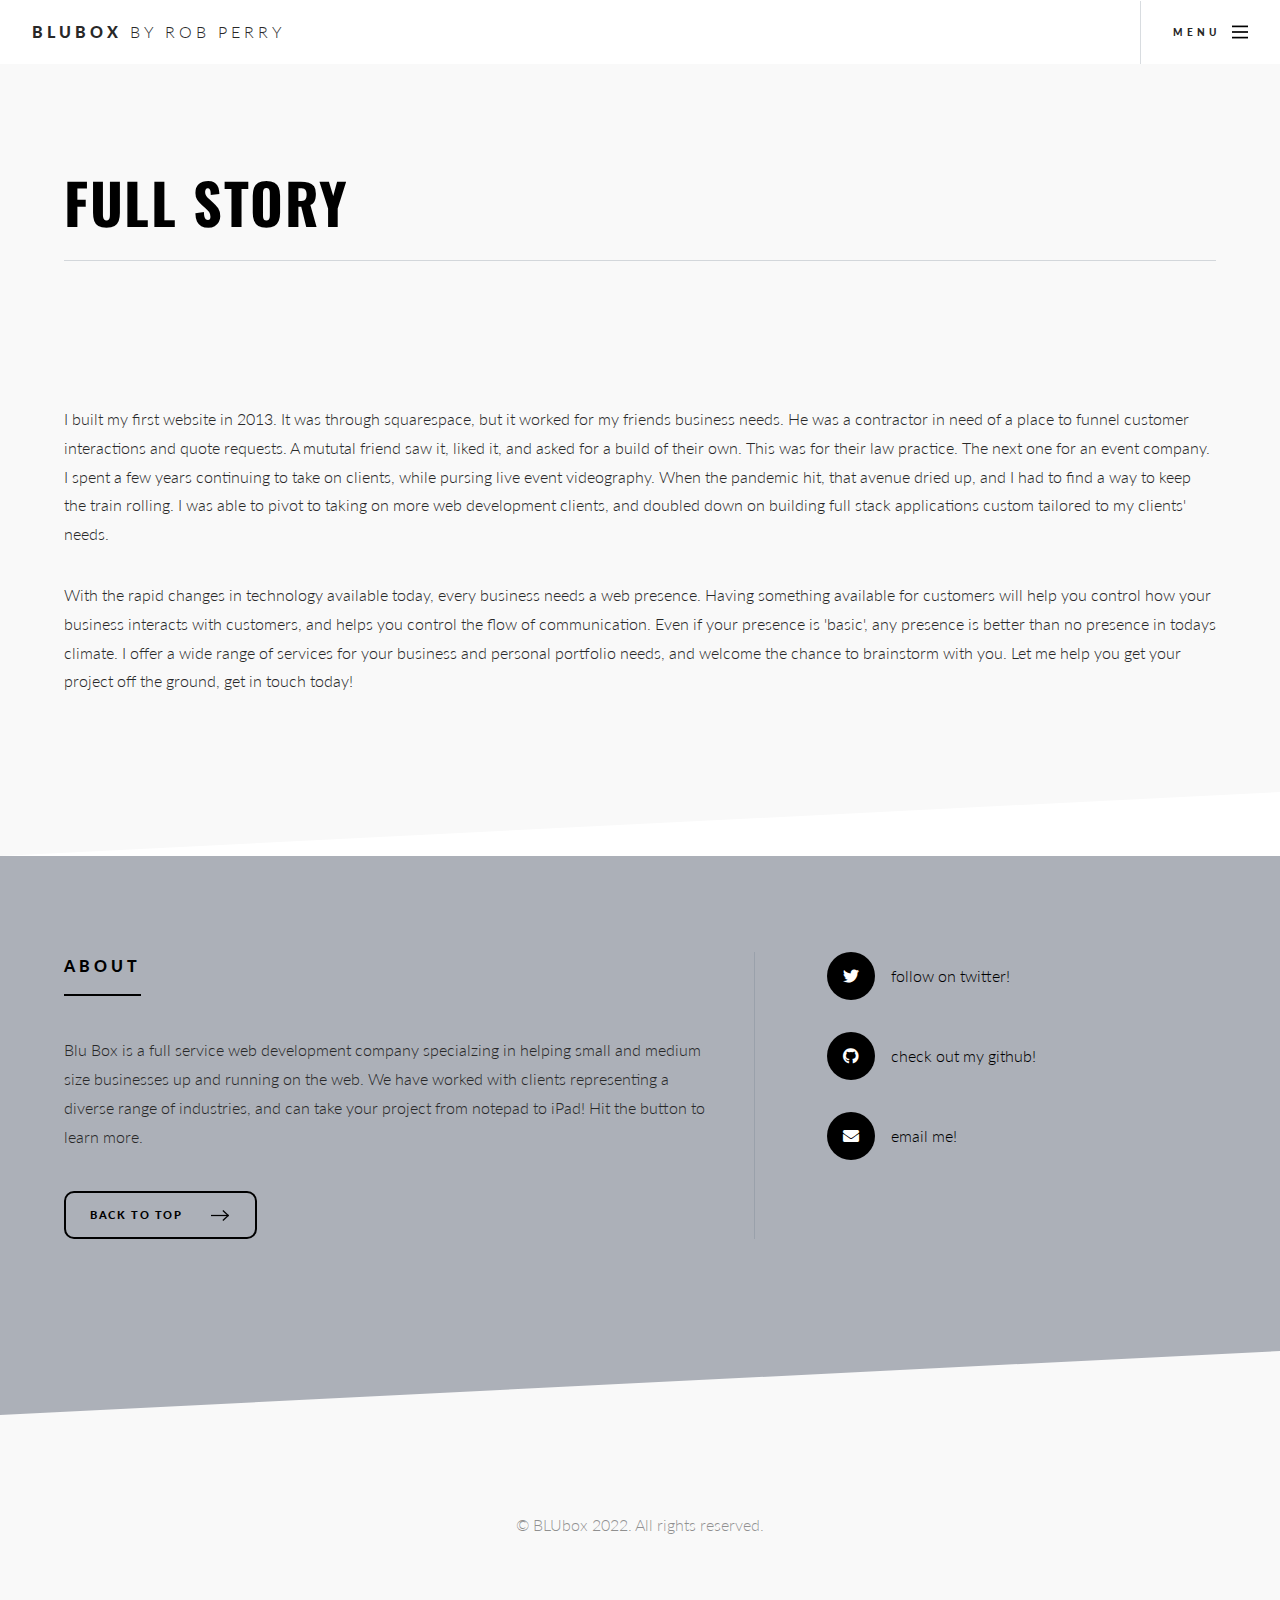
==== fullstory.html @ e4cfbf41 "multiple changes: added slide images at banner, updated about, updated social links, updated portfol" ====
<!DOCTYPE HTML>
<!--
	Standout by Pixelarity
	pixelarity.com | hello@pixelarity.com
	License: pixelarity.com/license
-->
<html>
	<head>
		<title>BLUBox by Rob Perry</title>
		<meta charset="utf-8" />
		<meta name="viewport" content="width=device-width, initial-scale=1, user-scalable=no" />
		<link rel="stylesheet" href="assets/css/main.css" />
	</head>
	<body class="is-preload">

		<!-- Page wrapper -->
			<div id="page-wrapper">

				<!-- Header -->
					<header id="header">
						<span class="logo"><a href="index.html">BLUbox <span>by Rob Perry</span></a></span>
						<a href="#menu"><span>Menu</span></a>
					</header>

				<!-- Nav -->
					<nav id="menu">
						<div class="inner">
							<h2>Menu</h2>
							<ul class="links">
								<li><a href="index.html">Home</a></li>
								<li><a href="portfolio.html">Portfolio</a></li>
								<li><a href="fullstory.html">fullstory</a></li>
								<li><a href="elements.html">Elements</a></li>
							</ul>
							<a class="close"><span>Close</span></a>
						</div>
					</nav>

				<!-- Main -->
					<section id="main" class="wrapper style2">
						<div class="inner">
							<header class="major special">
								<h1>Full Story</h1>
								<p></p>
							</header>
							<a href="#" class="image main"><img src="images/slides/slide01.jpg" alt="" /></a>
							<p> I built my first website in 2013. It was through squarespace, but it worked for my friends business needs. He was a contractor in
								need of a place to funnel customer interactions and quote requests. A mututal friend saw it, liked it, and asked for a build
								of their own. This was for their law practice. The next one for an event company. I spent a few years continuing
								to take on clients, while pursing live event videography. When the pandemic hit, that avenue dried up, and I had to find a 
								way to keep the train rolling. I was able to pivot to taking on more web development clients, and doubled down on building 
								full stack applications custom tailored to my clients' needs.  
							</p>													
							<p> With the rapid changes in technology available today, every business needs a web presence. Having something available for customers 
								will help you control how your business interacts with customers, and helps you control the flow of communication. Even if your presence 
								is 'basic', any presence is better than no presence in todays climate. I offer a wide range of services for your business and personal 
								portfolio needs, and welcome the chance to brainstorm with you. Let me help you get your project off the ground, get in touch today!
								
								
					 
							</p>

						</div>
					</section>

				<!-- Footer -->
					<section id="footer" class="wrapper">
						<div class="inner">
							<div class="split">
								<div class="content">
									<header>
										<h2>About</h2>
									</header>
									<p>Blu Box is a full service web development company specialzing in helping small and medium size businesses up and running on the web. 
										We have worked with clients representing a diverse range of industries, and can take your project from notepad to iPad!
										Hit the button to learn more.
									</p>
									<ul class="actions">
										<li><a href="#" class="button next">back to top</a></li>
									</ul>
								</div>
								<ul class="contact-icons">
									<li><a href="https://twitter.com/rob_c_perry" class="icon brands alt fa-twitter"><span class="label">follow on twitter!</span></a></li>
									<li><a href="https://github.com/robcperry" class="icon brands alt fa-github"><span class="label">check out my github!</span></a></li>
									<li><a href="mailto:rcperry37@gmail.com" class="icon solid alt fa-envelope"><span class="label">email me!</span></a></li>
								</ul>
							</div>
						</div>
					</section>

				<!-- Copyright -->
					<section class="wrapper style2 copyright">
						<div class="inner">
							&copy; BLUbox 2022. All rights reserved.
						</div>
					</section>

			</div>

		<!-- Scripts -->
			<script src="assets/js/jquery.min.js"></script>
			<script src="assets/js/jquery.scrollex.min.js"></script>
			<script src="assets/js/jquery.scrolly.min.js"></script>
			<script src="assets/js/browser.min.js"></script>
			<script src="assets/js/breakpoints.min.js"></script>
			<script src="assets/js/util.js"></script>
			<script src="assets/js/main.js"></script>

	</body>
</html>
---- assets/css/main.css ----
@import url(fontawesome-all.min.css);
@import url("https://fonts.googleapis.com/css?family=Lato:300,400,700,900|Oswald:600");

/*
	Standout by Pixelarity
	pixelarity.com | hello@pixelarity.com
	License: pixelarity.com/license
*/

html, body, div, span, applet, object,
iframe, h1, h2, h3, h4, h5, h6, p, blockquote,
pre, a, abbr, acronym, address, big, cite,
code, del, dfn, em, img, ins, kbd, q, s, samp,
small, strike, strong, sub, sup, tt, var, b,
u, i, center, dl, dt, dd, ol, ul, li, fieldset,
form, label, legend, table, caption, tbody,
tfoot, thead, tr, th, td, article, aside,
canvas, details, embed, figure, figcaption,
footer, header, hgroup, menu, nav, output, ruby,
section, summary, time, mark, audio, video {
	margin: 0;
	padding: 0;
	border: 0;
	font-size: 100%;
	font: inherit;
	vertical-align: baseline;}

article, aside, details, figcaption, figure,
footer, header, hgroup, menu, nav, section {
	display: block;}

body {
	line-height: 1;
}

ol, ul {
	list-style: none;
}

blockquote, q {
	quotes: none;
}

	blockquote:before, blockquote:after, q:before, q:after {
		content: '';
		content: none;
	}

table {
	border-collapse: collapse;
	border-spacing: 0;
}

body {
	-webkit-text-size-adjust: none;
}

mark {
	background-color: transparent;
	color: inherit;
}

input::-moz-focus-inner {
	border: 0;
	padding: 0;
}

input, select, textarea {
	-moz-appearance: none;
	-webkit-appearance: none;
	-ms-appearance: none;
	appearance: none;
}

/* Basic */

	@-ms-viewport {
		width: device-width;
	}

	body {
		-ms-overflow-style: scrollbar;
	}

	@media screen and (max-width: 480px) {

		html, body {
			min-width: 320px;
		}

	}

	html {
		box-sizing: border-box;
	}

	*, *:before, *:after {
		box-sizing: inherit;
	}

	body {
		background: #ffffff;
	}

		body.is-preload *, body.is-preload *:before, body.is-preload *:after {
			-moz-animation: none !important;
			-webkit-animation: none !important;
			-ms-animation: none !important;
			animation: none !important;
			-moz-transition: none !important;
			-webkit-transition: none !important;
			-ms-transition: none !important;
			transition: none !important;
		}

/* Typography */

	html {
		font-size: 15pt;
	}

		@media screen and (max-width: 1680px) {

			html {
				font-size: 13pt;
			}

		}

		@media screen and (max-width: 1280px) {

			html {
				font-size: 12pt;
			}

		}

		@media screen and (max-width: 980px) {

			html {
				font-size: 12pt;
			}

		}

		@media screen and (max-width: 480px) {

			html {
				font-size: 12pt;
			}

		}

		@media screen and (max-width: 360px) {

			html {
				font-size: 11pt;
			}

		}

	body {
		background-color: #acb0b8;
		color: #282828;
	}

	body, input, select, textarea {
		font-family: "Lato", Helvetica, sans-serif;
		font-weight: 300;
		font-size: 1rem;
		line-height: 1.8;
	}

	a {
		-moz-transition: color 0.2s ease-in-out;
		-webkit-transition: color 0.2s ease-in-out;
		-ms-transition: color 0.2s ease-in-out;
		transition: color 0.2s ease-in-out;
		text-decoration: underline;
	}

		a:hover {
			text-decoration: none;
		}

	strong, b {
		font-weight: 900;
	}

	em, i {
		font-style: italic;
	}

	p {
		margin: 0 0 2rem 0;
	}

	h1, h2, h3, h4, h5, h6 {
		font-weight: 900;
		letter-spacing: 0.25rem;
		line-height: 1.5;
		margin: 0 0 1.5rem 0;
		text-transform: uppercase;
	}

		h1 a, h2 a, h3 a, h4 a, h5 a, h6 a {
			color: inherit;
			text-decoration: none;
		}

	h1 {
		font-family: "Oswald", Helvetica, sans-serif;
		font-size: 4rem;
		letter-spacing: 0.1rem;
	}

	h2 {
		font-size: 1.75rem;
	}

	h3 {
		font-size: 1.5rem;
	}

	h4 {
		font-size: 1.25rem;
	}

	h5 {
		font-size: 1rem;
	}

	h6 {
		font-size: 0.75rem;
	}

	@media screen and (max-width: 1280px) {

		h1 {
			font-size: 3.5rem;
		}

	}

	@media screen and (max-width: 980px) {

		h1 {
			font-size: 3rem;
		}

		h2 {
			font-size: 1.5rem;
		}

		h3 {
			font-size: 1.25rem;
		}

	}

	@media screen and (max-width: 736px) {

		h1 {
			font-size: 1.75rem;
		}

		h2 {
			font-size: 1.5rem;
		}

		h3 {
			font-size: 1.25rem;
		}

	}

	sub {
		font-size: 0.8rem;
		position: relative;
		top: 0.5rem;
	}

	sup {
		font-size: 0.8rem;
		position: relative;
		top: -0.5rem;
	}

	blockquote {
		border-left: solid 0.5rem;
		font-style: italic;
		margin: 0 0 2rem 0;
		padding: 1rem 0 1rem 2rem;
	}

	code {
		border-radius: 10px;
		border: solid 1px;
		font-family: "Courier New", monospace;
		font-size: 0.9rem;
		margin: 0 0.25rem;
		padding: 0.25rem 0.65rem;
	}

	pre {
		-webkit-overflow-scrolling: touch;
		font-family: "Courier New", monospace;
		font-size: 0.9rem;
		margin: 0 0 2rem 0;
	}

		pre code {
			display: block;
			line-height: 1.75;
			padding: 1rem 1.5rem;
			overflow-x: auto;
		}

	hr {
		border: 0;
		border-bottom: solid 1px;
		margin: 2rem 0;
	}

		hr.major {
			margin: 4rem 0;
		}

		@media screen and (max-width: 736px) {

			hr.major {
				margin: 3rem 0;
			}

		}

	input, select, textarea {
		color: #000000;
	}

	a {
		color: #000000;
	}

	strong, b {
		color: #000000;
	}

	h1, h2, h3, h4, h5, h6 {
		color: #000000;
	}

	blockquote {
		border-left-color: rgba(99, 116, 133, 0.25);
	}

	code {
		background: rgba(99, 116, 133, 0.075);
		border-color: rgba(99, 116, 133, 0.25);
	}

	hr {
		border-bottom-color: rgba(99, 116, 133, 0.25);
	}

/* Row */

	.row {
		display: flex;
		flex-wrap: wrap;
		box-sizing: border-box;
		align-items: stretch;
	}

		.row > * {
			box-sizing: border-box;
		}

		.row.gtr-uniform > * > :last-child {
			margin-bottom: 0;
		}

		.row.aln-left {
			justify-content: flex-start;
		}

		.row.aln-center {
			justify-content: center;
		}

		.row.aln-right {
			justify-content: flex-end;
		}

		.row.aln-top {
			align-items: flex-start;
		}

		.row.aln-middle {
			align-items: center;
		}

		.row.aln-bottom {
			align-items: flex-end;
		}

		.row > .imp {
			order: -1;
		}

		.row > .col-1 {
			width: 8.33333%;
		}

		.row > .off-1 {
			margin-left: 8.33333%;
		}

		.row > .col-2 {
			width: 16.66667%;
		}

		.row > .off-2 {
			margin-left: 16.66667%;
		}

		.row > .col-3 {
			width: 25%;
		}

		.row > .off-3 {
			margin-left: 25%;
		}

		.row > .col-4 {
			width: 33.33333%;
		}

		.row > .off-4 {
			margin-left: 33.33333%;
		}

		.row > .col-5 {
			width: 41.66667%;
		}

		.row > .off-5 {
			margin-left: 41.66667%;
		}

		.row > .col-6 {
			width: 50%;
		}

		.row > .off-6 {
			margin-left: 50%;
		}

		.row > .col-7 {
			width: 58.33333%;
		}

		.row > .off-7 {
			margin-left: 58.33333%;
		}

		.row > .col-8 {
			width: 66.66667%;
		}

		.row > .off-8 {
			margin-left: 66.66667%;
		}

		.row > .col-9 {
			width: 75%;
		}

		.row > .off-9 {
			margin-left: 75%;
		}

		.row > .col-10 {
			width: 83.33333%;
		}

		.row > .off-10 {
			margin-left: 83.33333%;
		}

		.row > .col-11 {
			width: 91.66667%;
		}

		.row > .off-11 {
			margin-left: 91.66667%;
		}

		.row > .col-12 {
			width: 100%;
		}

		.row > .off-12 {
			margin-left: 100%;
		}

		.row.gtr-0 {
			margin-top: 0;
			margin-left: 0rem;
		}

			.row.gtr-0 > * {
				padding: 0 0 0 0rem;
			}

			.row.gtr-0.gtr-uniform {
				margin-top: 0rem;
			}

				.row.gtr-0.gtr-uniform > * {
					padding-top: 0rem;
				}

		.row.gtr-25 {
			margin-top: 0;
			margin-left: -0.5rem;
		}

			.row.gtr-25 > * {
				padding: 0 0 0 0.5rem;
			}

			.row.gtr-25.gtr-uniform {
				margin-top: -0.5rem;
			}

				.row.gtr-25.gtr-uniform > * {
					padding-top: 0.5rem;
				}

		.row.gtr-50 {
			margin-top: 0;
			margin-left: -1rem;
		}

			.row.gtr-50 > * {
				padding: 0 0 0 1rem;
			}

			.row.gtr-50.gtr-uniform {
				margin-top: -1rem;
			}

				.row.gtr-50.gtr-uniform > * {
					padding-top: 1rem;
				}

		.row {
			margin-top: 0;
			margin-left: -2rem;
		}

			.row > * {
				padding: 0 0 0 2rem;
			}

			.row.gtr-uniform {
				margin-top: -2rem;
			}

				.row.gtr-uniform > * {
					padding-top: 2rem;
				}

		.row.gtr-150 {
			margin-top: 0;
			margin-left: -3rem;
		}

			.row.gtr-150 > * {
				padding: 0 0 0 3rem;
			}

			.row.gtr-150.gtr-uniform {
				margin-top: -3rem;
			}

				.row.gtr-150.gtr-uniform > * {
					padding-top: 3rem;
				}

		.row.gtr-200 {
			margin-top: 0;
			margin-left: -4rem;
		}

			.row.gtr-200 > * {
				padding: 0 0 0 4rem;
			}

			.row.gtr-200.gtr-uniform {
				margin-top: -4rem;
			}

				.row.gtr-200.gtr-uniform > * {
					padding-top: 4rem;
				}

		@media screen and (max-width: 1680px) {

			.row {
				display: flex;
				flex-wrap: wrap;
				box-sizing: border-box;
				align-items: stretch;
			}

				.row > * {
					box-sizing: border-box;
				}

				.row.gtr-uniform > * > :last-child {
					margin-bottom: 0;
				}

				.row.aln-left {
					justify-content: flex-start;
				}

				.row.aln-center {
					justify-content: center;
				}

				.row.aln-right {
					justify-content: flex-end;
				}

				.row.aln-top {
					align-items: flex-start;
				}

				.row.aln-middle {
					align-items: center;
				}

				.row.aln-bottom {
					align-items: flex-end;
				}

				.row > .imp-xlarge {
					order: -1;
				}

				.row > .col-1-xlarge {
					width: 8.33333%;
				}

				.row > .off-1-xlarge {
					margin-left: 8.33333%;
				}

				.row > .col-2-xlarge {
					width: 16.66667%;
				}

				.row > .off-2-xlarge {
					margin-left: 16.66667%;
				}

				.row > .col-3-xlarge {
					width: 25%;
				}

				.row > .off-3-xlarge {
					margin-left: 25%;
				}

				.row > .col-4-xlarge {
					width: 33.33333%;
				}

				.row > .off-4-xlarge {
					margin-left: 33.33333%;
				}

				.row > .col-5-xlarge {
					width: 41.66667%;
				}

				.row > .off-5-xlarge {
					margin-left: 41.66667%;
				}

				.row > .col-6-xlarge {
					width: 50%;
				}

				.row > .off-6-xlarge {
					margin-left: 50%;
				}

				.row > .col-7-xlarge {
					width: 58.33333%;
				}

				.row > .off-7-xlarge {
					margin-left: 58.33333%;
				}

				.row > .col-8-xlarge {
					width: 66.66667%;
				}

				.row > .off-8-xlarge {
					margin-left: 66.66667%;
				}

				.row > .col-9-xlarge {
					width: 75%;
				}

				.row > .off-9-xlarge {
					margin-left: 75%;
				}

				.row > .col-10-xlarge {
					width: 83.33333%;
				}

				.row > .off-10-xlarge {
					margin-left: 83.33333%;
				}

				.row > .col-11-xlarge {
					width: 91.66667%;
				}

				.row > .off-11-xlarge {
					margin-left: 91.66667%;
				}

				.row > .col-12-xlarge {
					width: 100%;
				}

				.row > .off-12-xlarge {
					margin-left: 100%;
				}

				.row.gtr-0 {
					margin-top: 0;
					margin-left: 0rem;
				}

					.row.gtr-0 > * {
						padding: 0 0 0 0rem;
					}

					.row.gtr-0.gtr-uniform {
						margin-top: 0rem;
					}

						.row.gtr-0.gtr-uniform > * {
							padding-top: 0rem;
						}

				.row.gtr-25 {
					margin-top: 0;
					margin-left: -0.5rem;
				}

					.row.gtr-25 > * {
						padding: 0 0 0 0.5rem;
					}

					.row.gtr-25.gtr-uniform {
						margin-top: -0.5rem;
					}

						.row.gtr-25.gtr-uniform > * {
							padding-top: 0.5rem;
						}

				.row.gtr-50 {
					margin-top: 0;
					margin-left: -1rem;
				}

					.row.gtr-50 > * {
						padding: 0 0 0 1rem;
					}

					.row.gtr-50.gtr-uniform {
						margin-top: -1rem;
					}

						.row.gtr-50.gtr-uniform > * {
							padding-top: 1rem;
						}

				.row {
					margin-top: 0;
					margin-left: -2rem;
				}

					.row > * {
						padding: 0 0 0 2rem;
					}

					.row.gtr-uniform {
						margin-top: -2rem;
					}

						.row.gtr-uniform > * {
							padding-top: 2rem;
						}

				.row.gtr-150 {
					margin-top: 0;
					margin-left: -3rem;
				}

					.row.gtr-150 > * {
						padding: 0 0 0 3rem;
					}

					.row.gtr-150.gtr-uniform {
						margin-top: -3rem;
					}

						.row.gtr-150.gtr-uniform > * {
							padding-top: 3rem;
						}

				.row.gtr-200 {
					margin-top: 0;
					margin-left: -4rem;
				}

					.row.gtr-200 > * {
						padding: 0 0 0 4rem;
					}

					.row.gtr-200.gtr-uniform {
						margin-top: -4rem;
					}

						.row.gtr-200.gtr-uniform > * {
							padding-top: 4rem;
						}

		}

		@media screen and (max-width: 1280px) {

			.row {
				display: flex;
				flex-wrap: wrap;
				box-sizing: border-box;
				align-items: stretch;
			}

				.row > * {
					box-sizing: border-box;
				}

				.row.gtr-uniform > * > :last-child {
					margin-bottom: 0;
				}

				.row.aln-left {
					justify-content: flex-start;
				}

				.row.aln-center {
					justify-content: center;
				}

				.row.aln-right {
					justify-content: flex-end;
				}

				.row.aln-top {
					align-items: flex-start;
				}

				.row.aln-middle {
					align-items: center;
				}

				.row.aln-bottom {
					align-items: flex-end;
				}

				.row > .imp-large {
					order: -1;
				}

				.row > .col-1-large {
					width: 8.33333%;
				}

				.row > .off-1-large {
					margin-left: 8.33333%;
				}

				.row > .col-2-large {
					width: 16.66667%;
				}

				.row > .off-2-large {
					margin-left: 16.66667%;
				}

				.row > .col-3-large {
					width: 25%;
				}

				.row > .off-3-large {
					margin-left: 25%;
				}

				.row > .col-4-large {
					width: 33.33333%;
				}

				.row > .off-4-large {
					margin-left: 33.33333%;
				}

				.row > .col-5-large {
					width: 41.66667%;
				}

				.row > .off-5-large {
					margin-left: 41.66667%;
				}

				.row > .col-6-large {
					width: 50%;
				}

				.row > .off-6-large {
					margin-left: 50%;
				}

				.row > .col-7-large {
					width: 58.33333%;
				}

				.row > .off-7-large {
					margin-left: 58.33333%;
				}

				.row > .col-8-large {
					width: 66.66667%;
				}

				.row > .off-8-large {
					margin-left: 66.66667%;
				}

				.row > .col-9-large {
					width: 75%;
				}

				.row > .off-9-large {
					margin-left: 75%;
				}

				.row > .col-10-large {
					width: 83.33333%;
				}

				.row > .off-10-large {
					margin-left: 83.33333%;
				}

				.row > .col-11-large {
					width: 91.66667%;
				}

				.row > .off-11-large {
					margin-left: 91.66667%;
				}

				.row > .col-12-large {
					width: 100%;
				}

				.row > .off-12-large {
					margin-left: 100%;
				}

				.row.gtr-0 {
					margin-top: 0;
					margin-left: 0rem;
				}

					.row.gtr-0 > * {
						padding: 0 0 0 0rem;
					}

					.row.gtr-0.gtr-uniform {
						margin-top: 0rem;
					}

						.row.gtr-0.gtr-uniform > * {
							padding-top: 0rem;
						}

				.row.gtr-25 {
					margin-top: 0;
					margin-left: -0.375rem;
				}

					.row.gtr-25 > * {
						padding: 0 0 0 0.375rem;
					}

					.row.gtr-25.gtr-uniform {
						margin-top: -0.375rem;
					}

						.row.gtr-25.gtr-uniform > * {
							padding-top: 0.375rem;
						}

				.row.gtr-50 {
					margin-top: 0;
					margin-left: -0.75rem;
				}

					.row.gtr-50 > * {
						padding: 0 0 0 0.75rem;
					}

					.row.gtr-50.gtr-uniform {
						margin-top: -0.75rem;
					}

						.row.gtr-50.gtr-uniform > * {
							padding-top: 0.75rem;
						}

				.row {
					margin-top: 0;
					margin-left: -1.5rem;
				}

					.row > * {
						padding: 0 0 0 1.5rem;
					}

					.row.gtr-uniform {
						margin-top: -1.5rem;
					}

						.row.gtr-uniform > * {
							padding-top: 1.5rem;
						}

				.row.gtr-150 {
					margin-top: 0;
					margin-left: -2.25rem;
				}

					.row.gtr-150 > * {
						padding: 0 0 0 2.25rem;
					}

					.row.gtr-150.gtr-uniform {
						margin-top: -2.25rem;
					}

						.row.gtr-150.gtr-uniform > * {
							padding-top: 2.25rem;
						}

				.row.gtr-200 {
					margin-top: 0;
					margin-left: -3rem;
				}

					.row.gtr-200 > * {
						padding: 0 0 0 3rem;
					}

					.row.gtr-200.gtr-uniform {
						margin-top: -3rem;
					}

						.row.gtr-200.gtr-uniform > * {
							padding-top: 3rem;
						}

		}

		@media screen and (max-width: 980px) {

			.row {
				display: flex;
				flex-wrap: wrap;
				box-sizing: border-box;
				align-items: stretch;
			}

				.row > * {
					box-sizing: border-box;
				}

				.row.gtr-uniform > * > :last-child {
					margin-bottom: 0;
				}

				.row.aln-left {
					justify-content: flex-start;
				}

				.row.aln-center {
					justify-content: center;
				}

				.row.aln-right {
					justify-content: flex-end;
				}

				.row.aln-top {
					align-items: flex-start;
				}

				.row.aln-middle {
					align-items: center;
				}

				.row.aln-bottom {
					align-items: flex-end;
				}

				.row > .imp-medium {
					order: -1;
				}

				.row > .col-1-medium {
					width: 8.33333%;
				}

				.row > .off-1-medium {
					margin-left: 8.33333%;
				}

				.row > .col-2-medium {
					width: 16.66667%;
				}

				.row > .off-2-medium {
					margin-left: 16.66667%;
				}

				.row > .col-3-medium {
					width: 25%;
				}

				.row > .off-3-medium {
					margin-left: 25%;
				}

				.row > .col-4-medium {
					width: 33.33333%;
				}

				.row > .off-4-medium {
					margin-left: 33.33333%;
				}

				.row > .col-5-medium {
					width: 41.66667%;
				}

				.row > .off-5-medium {
					margin-left: 41.66667%;
				}

				.row > .col-6-medium {
					width: 50%;
				}

				.row > .off-6-medium {
					margin-left: 50%;
				}

				.row > .col-7-medium {
					width: 58.33333%;
				}

				.row > .off-7-medium {
					margin-left: 58.33333%;
				}

				.row > .col-8-medium {
					width: 66.66667%;
				}

				.row > .off-8-medium {
					margin-left: 66.66667%;
				}

				.row > .col-9-medium {
					width: 75%;
				}

				.row > .off-9-medium {
					margin-left: 75%;
				}

				.row > .col-10-medium {
					width: 83.33333%;
				}

				.row > .off-10-medium {
					margin-left: 83.33333%;
				}

				.row > .col-11-medium {
					width: 91.66667%;
				}

				.row > .off-11-medium {
					margin-left: 91.66667%;
				}

				.row > .col-12-medium {
					width: 100%;
				}

				.row > .off-12-medium {
					margin-left: 100%;
				}

				.row.gtr-0 {
					margin-top: 0;
					margin-left: 0rem;
				}

					.row.gtr-0 > * {
						padding: 0 0 0 0rem;
					}

					.row.gtr-0.gtr-uniform {
						margin-top: 0rem;
					}

						.row.gtr-0.gtr-uniform > * {
							padding-top: 0rem;
						}

				.row.gtr-25 {
					margin-top: 0;
					margin-left: -0.375rem;
				}

					.row.gtr-25 > * {
						padding: 0 0 0 0.375rem;
					}

					.row.gtr-25.gtr-uniform {
						margin-top: -0.375rem;
					}

						.row.gtr-25.gtr-uniform > * {
							padding-top: 0.375rem;
						}

				.row.gtr-50 {
					margin-top: 0;
					margin-left: -0.75rem;
				}

					.row.gtr-50 > * {
						padding: 0 0 0 0.75rem;
					}

					.row.gtr-50.gtr-uniform {
						margin-top: -0.75rem;
					}

						.row.gtr-50.gtr-uniform > * {
							padding-top: 0.75rem;
						}

				.row {
					margin-top: 0;
					margin-left: -1.5rem;
				}

					.row > * {
						padding: 0 0 0 1.5rem;
					}

					.row.gtr-uniform {
						margin-top: -1.5rem;
					}

						.row.gtr-uniform > * {
							padding-top: 1.5rem;
						}

				.row.gtr-150 {
					margin-top: 0;
					margin-left: -2.25rem;
				}

					.row.gtr-150 > * {
						padding: 0 0 0 2.25rem;
					}

					.row.gtr-150.gtr-uniform {
						margin-top: -2.25rem;
					}

						.row.gtr-150.gtr-uniform > * {
							padding-top: 2.25rem;
						}

				.row.gtr-200 {
					margin-top: 0;
					margin-left: -3rem;
				}

					.row.gtr-200 > * {
						padding: 0 0 0 3rem;
					}

					.row.gtr-200.gtr-uniform {
						margin-top: -3rem;
					}

						.row.gtr-200.gtr-uniform > * {
							padding-top: 3rem;
						}

		}

		@media screen and (max-width: 736px) {

			.row {
				display: flex;
				flex-wrap: wrap;
				box-sizing: border-box;
				align-items: stretch;
			}

				.row > * {
					box-sizing: border-box;
				}

				.row.gtr-uniform > * > :last-child {
					margin-bottom: 0;
				}

				.row.aln-left {
					justify-content: flex-start;
				}

				.row.aln-center {
					justify-content: center;
				}

				.row.aln-right {
					justify-content: flex-end;
				}

				.row.aln-top {
					align-items: flex-start;
				}

				.row.aln-middle {
					align-items: center;
				}

				.row.aln-bottom {
					align-items: flex-end;
				}

				.row > .imp-small {
					order: -1;
				}

				.row > .col-1-small {
					width: 8.33333%;
				}

				.row > .off-1-small {
					margin-left: 8.33333%;
				}

				.row > .col-2-small {
					width: 16.66667%;
				}

				.row > .off-2-small {
					margin-left: 16.66667%;
				}

				.row > .col-3-small {
					width: 25%;
				}

				.row > .off-3-small {
					margin-left: 25%;
				}

				.row > .col-4-small {
					width: 33.33333%;
				}

				.row > .off-4-small {
					margin-left: 33.33333%;
				}

				.row > .col-5-small {
					width: 41.66667%;
				}

				.row > .off-5-small {
					margin-left: 41.66667%;
				}

				.row > .col-6-small {
					width: 50%;
				}

				.row > .off-6-small {
					margin-left: 50%;
				}

				.row > .col-7-small {
					width: 58.33333%;
				}

				.row > .off-7-small {
					margin-left: 58.33333%;
				}

				.row > .col-8-small {
					width: 66.66667%;
				}

				.row > .off-8-small {
					margin-left: 66.66667%;
				}

				.row > .col-9-small {
					width: 75%;
				}

				.row > .off-9-small {
					margin-left: 75%;
				}

				.row > .col-10-small {
					width: 83.33333%;
				}

				.row > .off-10-small {
					margin-left: 83.33333%;
				}

				.row > .col-11-small {
					width: 91.66667%;
				}

				.row > .off-11-small {
					margin-left: 91.66667%;
				}

				.row > .col-12-small {
					width: 100%;
				}

				.row > .off-12-small {
					margin-left: 100%;
				}

				.row.gtr-0 {
					margin-top: 0;
					margin-left: 0rem;
				}

					.row.gtr-0 > * {
						padding: 0 0 0 0rem;
					}

					.row.gtr-0.gtr-uniform {
						margin-top: 0rem;
					}

						.row.gtr-0.gtr-uniform > * {
							padding-top: 0rem;
						}

				.row.gtr-25 {
					margin-top: 0;
					margin-left: -0.3125rem;
				}

					.row.gtr-25 > * {
						padding: 0 0 0 0.3125rem;
					}

					.row.gtr-25.gtr-uniform {
						margin-top: -0.3125rem;
					}

						.row.gtr-25.gtr-uniform > * {
							padding-top: 0.3125rem;
						}

				.row.gtr-50 {
					margin-top: 0;
					margin-left: -0.625rem;
				}

					.row.gtr-50 > * {
						padding: 0 0 0 0.625rem;
					}

					.row.gtr-50.gtr-uniform {
						margin-top: -0.625rem;
					}

						.row.gtr-50.gtr-uniform > * {
							padding-top: 0.625rem;
						}

				.row {
					margin-top: 0;
					margin-left: -1.25rem;
				}

					.row > * {
						padding: 0 0 0 1.25rem;
					}

					.row.gtr-uniform {
						margin-top: -1.25rem;
					}

						.row.gtr-uniform > * {
							padding-top: 1.25rem;
						}

				.row.gtr-150 {
					margin-top: 0;
					margin-left: -1.875rem;
				}

					.row.gtr-150 > * {
						padding: 0 0 0 1.875rem;
					}

					.row.gtr-150.gtr-uniform {
						margin-top: -1.875rem;
					}

						.row.gtr-150.gtr-uniform > * {
							padding-top: 1.875rem;
						}

				.row.gtr-200 {
					margin-top: 0;
					margin-left: -2.5rem;
				}

					.row.gtr-200 > * {
						padding: 0 0 0 2.5rem;
					}

					.row.gtr-200.gtr-uniform {
						margin-top: -2.5rem;
					}

						.row.gtr-200.gtr-uniform > * {
							padding-top: 2.5rem;
						}

		}

		@media screen and (max-width: 480px) {

			.row {
				display: flex;
				flex-wrap: wrap;
				box-sizing: border-box;
				align-items: stretch;
			}

				.row > * {
					box-sizing: border-box;
				}

				.row.gtr-uniform > * > :last-child {
					margin-bottom: 0;
				}

				.row.aln-left {
					justify-content: flex-start;
				}

				.row.aln-center {
					justify-content: center;
				}

				.row.aln-right {
					justify-content: flex-end;
				}

				.row.aln-top {
					align-items: flex-start;
				}

				.row.aln-middle {
					align-items: center;
				}

				.row.aln-bottom {
					align-items: flex-end;
				}

				.row > .imp-xsmall {
					order: -1;
				}

				.row > .col-1-xsmall {
					width: 8.33333%;
				}

				.row > .off-1-xsmall {
					margin-left: 8.33333%;
				}

				.row > .col-2-xsmall {
					width: 16.66667%;
				}

				.row > .off-2-xsmall {
					margin-left: 16.66667%;
				}

				.row > .col-3-xsmall {
					width: 25%;
				}

				.row > .off-3-xsmall {
					margin-left: 25%;
				}

				.row > .col-4-xsmall {
					width: 33.33333%;
				}

				.row > .off-4-xsmall {
					margin-left: 33.33333%;
				}

				.row > .col-5-xsmall {
					width: 41.66667%;
				}

				.row > .off-5-xsmall {
					margin-left: 41.66667%;
				}

				.row > .col-6-xsmall {
					width: 50%;
				}

				.row > .off-6-xsmall {
					margin-left: 50%;
				}

				.row > .col-7-xsmall {
					width: 58.33333%;
				}

				.row > .off-7-xsmall {
					margin-left: 58.33333%;
				}

				.row > .col-8-xsmall {
					width: 66.66667%;
				}

				.row > .off-8-xsmall {
					margin-left: 66.66667%;
				}

				.row > .col-9-xsmall {
					width: 75%;
				}

				.row > .off-9-xsmall {
					margin-left: 75%;
				}

				.row > .col-10-xsmall {
					width: 83.33333%;
				}

				.row > .off-10-xsmall {
					margin-left: 83.33333%;
				}

				.row > .col-11-xsmall {
					width: 91.66667%;
				}

				.row > .off-11-xsmall {
					margin-left: 91.66667%;
				}

				.row > .col-12-xsmall {
					width: 100%;
				}

				.row > .off-12-xsmall {
					margin-left: 100%;
				}

				.row.gtr-0 {
					margin-top: 0;
					margin-left: 0rem;
				}

					.row.gtr-0 > * {
						padding: 0 0 0 0rem;
					}

					.row.gtr-0.gtr-uniform {
						margin-top: 0rem;
					}

						.row.gtr-0.gtr-uniform > * {
							padding-top: 0rem;
						}

				.row.gtr-25 {
					margin-top: 0;
					margin-left: -0.3125rem;
				}

					.row.gtr-25 > * {
						padding: 0 0 0 0.3125rem;
					}

					.row.gtr-25.gtr-uniform {
						margin-top: -0.3125rem;
					}

						.row.gtr-25.gtr-uniform > * {
							padding-top: 0.3125rem;
						}

				.row.gtr-50 {
					margin-top: 0;
					margin-left: -0.625rem;
				}

					.row.gtr-50 > * {
						padding: 0 0 0 0.625rem;
					}

					.row.gtr-50.gtr-uniform {
						margin-top: -0.625rem;
					}

						.row.gtr-50.gtr-uniform > * {
							padding-top: 0.625rem;
						}

				.row {
					margin-top: 0;
					margin-left: -1.25rem;
				}

					.row > * {
						padding: 0 0 0 1.25rem;
					}

					.row.gtr-uniform {
						margin-top: -1.25rem;
					}

						.row.gtr-uniform > * {
							padding-top: 1.25rem;
						}

				.row.gtr-150 {
					margin-top: 0;
					margin-left: -1.875rem;
				}

					.row.gtr-150 > * {
						padding: 0 0 0 1.875rem;
					}

					.row.gtr-150.gtr-uniform {
						margin-top: -1.875rem;
					}

						.row.gtr-150.gtr-uniform > * {
							padding-top: 1.875rem;
						}

				.row.gtr-200 {
					margin-top: 0;
					margin-left: -2.5rem;
				}

					.row.gtr-200 > * {
						padding: 0 0 0 2.5rem;
					}

					.row.gtr-200.gtr-uniform {
						margin-top: -2.5rem;
					}

						.row.gtr-200.gtr-uniform > * {
							padding-top: 2.5rem;
						}

		}

/* Box */

	.box {
		border: solid 1px;
		border-radius: 10px;
		margin-bottom: 2rem;
		padding: 1.5rem;
	}

		.box > :last-child {
			margin-bottom: 0;
		}

		.box.alt {
			border: 0;
			border-radius: 0;
			padding: 0;
		}

	.box {
		border-color: rgba(99, 116, 133, 0.25);
	}

/* Button */

	input[type="submit"],
	input[type="reset"],
	input[type="button"],
	button,
	.button {
		-moz-appearance: none;
		-webkit-appearance: none;
		-ms-appearance: none;
		appearance: none;
		-moz-transition: background-color 0.2s ease-in-out, color 0.2s ease-in-out;
		-webkit-transition: background-color 0.2s ease-in-out, color 0.2s ease-in-out;
		-ms-transition: background-color 0.2s ease-in-out, color 0.2s ease-in-out;
		transition: background-color 0.2s ease-in-out, color 0.2s ease-in-out;
		border-radius: 10px;
		border: 2px solid;
		cursor: pointer;
		display: inline-block;
		font-size: 0.7rem;
		font-weight: 900;
		height: 3rem;
		letter-spacing: 0.1rem;
		line-height: 2.75rem;
		padding: 0 1.5rem;
		position: relative;
		text-align: center;
		text-decoration: none;
		text-transform: uppercase;
		white-space: nowrap;
	}

		input[type="submit"].icon,
		input[type="reset"].icon,
		input[type="button"].icon,
		button.icon,
		.button.icon {
			border-bottom: 2px solid;
		}

			input[type="submit"].icon:before,
			input[type="reset"].icon:before,
			input[type="button"].icon:before,
			button.icon:before,
			.button.icon:before {
				margin-right: 0.5rem;
			}

		input[type="submit"].fit,
		input[type="reset"].fit,
		input[type="button"].fit,
		button.fit,
		.button.fit {
			width: 100%;
		}

		input[type="submit"].small,
		input[type="reset"].small,
		input[type="button"].small,
		button.small,
		.button.small {
			font-size: 0.65rem;
			height: 2.5rem;
			line-height: 2.25rem;
		}

		input[type="submit"].large,
		input[type="reset"].large,
		input[type="button"].large,
		button.large,
		.button.large {
			font-size: 1rem;
			height: 3.75rem;
			line-height: 3.5rem;
			padding: 0 2.25rem;
		}

		input[type="submit"].next,
		input[type="reset"].next,
		input[type="button"].next,
		button.next,
		.button.next {
			padding-right: 4.5rem;
		}

			input[type="submit"].next.fit,
			input[type="reset"].next.fit,
			input[type="button"].next.fit,
			button.next.fit,
			.button.next.fit {
				padding-left: 1.5rem !important;
				text-align: left;
			}

			input[type="submit"].next:after,
			input[type="reset"].next:after,
			input[type="button"].next:after,
			button.next:after,
			.button.next:after {
				background-position: center right;
				background-repeat: no-repeat;
				background-size: 25px 15px;
				content: '';
				display: block;
				height: 100%;
				position: absolute;
				right: 1.5rem;
				top: 0;
				vertical-align: middle;
				width: 1.25rem;
			}

		input[type="submit"].disabled, input[type="submit"]:disabled,
		input[type="reset"].disabled,
		input[type="reset"]:disabled,
		input[type="button"].disabled,
		input[type="button"]:disabled,
		button.disabled,
		button:disabled,
		.button.disabled,
		.button:disabled {
			pointer-events: none;
			opacity: 0.25;
		}

		@media screen and (max-width: 1280px) {

			input[type="submit"].large,
			input[type="reset"].large,
			input[type="button"].large,
			button.large,
			.button.large {
				font-size: 1rem;
				height: 4.25rem;
				line-height: 4rem;
			}

		}

		@media screen and (max-width: 736px) {

			input[type="submit"].alt,
			input[type="reset"].alt,
			input[type="button"].alt,
			button.alt,
			.button.alt {
				padding-left: 1.5rem !important;
				text-align: left;
			}

			input[type="submit"].large,
			input[type="reset"].large,
			input[type="button"].large,
			button.large,
			.button.large {
				font-size: 0.85rem;
				height: 3.75rem;
				line-height: 3.5rem;
				text-align: left;
			}

		}

		@media screen and (max-width: 480px) {

			input[type="submit"],
			input[type="reset"],
			input[type="button"],
			button,
			.button {
				padding: 0;
			}

		}

	input[type="submit"],
	input[type="reset"],
	input[type="button"],
	button,
	.button {
		background-color: transparent;
		border-color: #000000;
		color: #000000 !important;
	}

		input[type="submit"]:after,
		input[type="reset"]:after,
		input[type="button"]:after,
		button:after,
		.button:after {
			background-image: url("data:image/svg+xml;charset=utf8,%3Csvg xmlns='http://www.w3.org/2000/svg' xmlns:xlink='http://www.w3.org/1999/xlink' width='36px' height='24px' viewBox='0 0 36 24' zoomAndPan='disable'%3E%3Cstyle%3Eline %7B stroke: %23000000%3B stroke-width: 2px%3B %7D%3C/style%3E%3Cline x1='0' y1='12' x2='34' y2='12' /%3E%3Cline x1='25' y1='4' x2='34' y2='12.5' /%3E%3Cline x1='25' y1='20' x2='34' y2='11.5' /%3E%3C/svg%3E");
		}

		input[type="submit"]:hover, input[type="submit"]:focus,
		input[type="reset"]:hover,
		input[type="reset"]:focus,
		input[type="button"]:hover,
		input[type="button"]:focus,
		button:hover,
		button:focus,
		.button:hover,
		.button:focus {
			background-color: rgba(99, 116, 133, 0.075);
		}

		input[type="submit"]:active,
		input[type="reset"]:active,
		input[type="button"]:active,
		button:active,
		.button:active {
			background-color: rgba(99, 116, 133, 0.175);
		}

		input[type="submit"].icon:before,
		input[type="reset"].icon:before,
		input[type="button"].icon:before,
		button.icon:before,
		.button.icon:before {
			color: #000000;
		}

		input[type="submit"].primary,
		input[type="reset"].primary,
		input[type="button"].primary,
		button.primary,
		.button.primary {
			box-shadow: none;
			background-color: #000000;
			color: #ffffff !important;
		}

			input[type="submit"].primary:hover,
			input[type="reset"].primary:hover,
			input[type="button"].primary:hover,
			button.primary:hover,
			.button.primary:hover {
				background-color: rgba(0, 0, 0, 0.75);
			}

			input[type="submit"].primary.icon:before,
			input[type="reset"].primary.icon:before,
			input[type="button"].primary.icon:before,
			button.primary.icon:before,
			.button.primary.icon:before {
				color: #ffffff !important;
			}

/* Form */

	form {
		margin: 0 0 2rem 0;
	}

		form > :last-child {
			margin-bottom: 0;
		}

		form > .fields {
			display: -moz-flex;
			display: -webkit-flex;
			display: -ms-flex;
			display: flex;
			-moz-flex-wrap: wrap;
			-webkit-flex-wrap: wrap;
			-ms-flex-wrap: wrap;
			flex-wrap: wrap;
			width: calc(100% + 3rem);
			margin: -1.5rem 0 2rem -1.5rem;
		}

			form > .fields > .field {
				-moz-flex-grow: 0;
				-webkit-flex-grow: 0;
				-ms-flex-grow: 0;
				flex-grow: 0;
				-moz-flex-shrink: 0;
				-webkit-flex-shrink: 0;
				-ms-flex-shrink: 0;
				flex-shrink: 0;
				padding: 1.5rem 0 0 1.5rem;
				width: calc(100% - 1.5rem);
			}

				form > .fields > .field.half {
					width: calc(50% - 0.75rem);
				}

				form > .fields > .field.third {
					width: calc(100%/3 - 0.5rem);
				}

				form > .fields > .field.quarter {
					width: calc(25% - 0.375rem);
				}

		@media screen and (max-width: 480px) {

			form > .fields {
				width: calc(100% + 3rem);
				margin: -1.5rem 0 2rem -1.5rem;
			}

				form > .fields > .field {
					padding: 1.5rem 0 0 1.5rem;
					width: calc(100% - 1.5rem);
				}

					form > .fields > .field.half {
						width: calc(100% - 1.5rem);
					}

					form > .fields > .field.third {
						width: calc(100% - 1.5rem);
					}

					form > .fields > .field.quarter {
						width: calc(100% - 1.5rem);
					}

		}

	label {
		display: block;
		font-size: 0.9rem;
		font-weight: 900;
		margin: 0 0 1rem 0;
	}

	input[type="text"],
	input[type="password"],
	input[type="email"],
	select,
	textarea {
		-moz-appearance: none;
		-webkit-appearance: none;
		-ms-appearance: none;
		appearance: none;
		border-radius: 10px;
		border: solid 1px;
		color: inherit;
		display: block;
		outline: 0;
		padding: 0 1rem;
		text-decoration: none;
		width: 100%;
	}

		input[type="text"]:invalid,
		input[type="password"]:invalid,
		input[type="email"]:invalid,
		select:invalid,
		textarea:invalid {
			box-shadow: none;
		}

	select {
		background-position: calc(100% - 1rem) center;
		background-repeat: no-repeat;
		background-size: 1.25rem;
		height: 3rem;
		padding-right: 3rem;
		text-overflow: ellipsis;
	}

		select:focus::-ms-value {
			background-color: transparent;
		}

		select::-ms-expand {
			display: none;
		}

	input[type="text"],
	input[type="password"],
	input[type="email"],
	select {
		height: 3rem;
	}

	textarea {
		padding: 0.75rem 1rem;
	}

	input[type="checkbox"],
	input[type="radio"] {
		-moz-appearance: none;
		-webkit-appearance: none;
		-ms-appearance: none;
		appearance: none;
		display: block;
		float: left;
		margin-right: -2rem;
		opacity: 0;
		width: 1rem;
		z-index: -1;
	}

		input[type="checkbox"] + label,
		input[type="radio"] + label {
			text-decoration: none;
			cursor: pointer;
			display: inline-block;
			font-size: 1rem;
			font-weight: 300;
			padding-left: 2.55rem;
			padding-right: 0.75rem;
			position: relative;
		}

			input[type="checkbox"] + label:before,
			input[type="radio"] + label:before {
				-moz-osx-font-smoothing: grayscale;
				-webkit-font-smoothing: antialiased;
				display: inline-block;
				font-style: normal;
				font-variant: normal;
				text-rendering: auto;
				line-height: 1;
				text-transform: none !important;
				font-family: 'Font Awesome 5 Free';
				font-weight: 900;
			}

			input[type="checkbox"] + label:before,
			input[type="radio"] + label:before {
				border-radius: 10px;
				border: solid 1px;
				content: '';
				display: inline-block;
				font-size: 0.8rem;
				height: 1.8rem;
				left: 0;
				line-height: 1.8rem;
				position: absolute;
				text-align: center;
				top: 0;
				width: 1.8rem;
			}

		input[type="checkbox"]:checked + label:before,
		input[type="radio"]:checked + label:before {
			content: '\f00c';
		}

	input[type="checkbox"] + label:before {
		border-radius: 10px;
	}

	input[type="radio"] + label:before {
		border-radius: 100%;
	}

	::-webkit-input-placeholder {
		opacity: 1.0;
	}

	:-moz-placeholder {
		opacity: 1.0;
	}

	::-moz-placeholder {
		opacity: 1.0;
	}

	:-ms-input-placeholder {
		opacity: 1.0;
	}

	label {
		color: #000000;
	}

	input[type="text"],
	input[type="password"],
	input[type="email"],
	select,
	textarea {
		background-color: #ffffff;
		border-color: rgba(99, 116, 133, 0.25);
	}

		input[type="text"]:focus,
		input[type="password"]:focus,
		input[type="email"]:focus,
		select:focus,
		textarea:focus {
			border-color: #000000;
			box-shadow: 0 0 0 1px #000000;
		}

	select {
		background-image: url("data:image/svg+xml;charset=utf8,%3Csvg xmlns='http://www.w3.org/2000/svg' width='40' height='40' preserveAspectRatio='none' viewBox='0 0 40 40'%3E%3Cpath d='M9.4,12.3l10.4,10.4l10.4-10.4c0.2-0.2,0.5-0.4,0.9-0.4c0.3,0,0.6,0.1,0.9,0.4l3.3,3.3c0.2,0.2,0.4,0.5,0.4,0.9 c0,0.4-0.1,0.6-0.4,0.9L20.7,31.9c-0.2,0.2-0.5,0.4-0.9,0.4c-0.3,0-0.6-0.1-0.9-0.4L4.3,17.3c-0.2-0.2-0.4-0.5-0.4-0.9 c0-0.4,0.1-0.6,0.4-0.9l3.3-3.3c0.2-0.2,0.5-0.4,0.9-0.4S9.1,12.1,9.4,12.3z' fill='rgba(99, 116, 133, 0.25)' /%3E%3C/svg%3E");
	}

		select option {
			color: #000000;
			background: #ffffff;
		}

	input[type="checkbox"] + label,
	input[type="radio"] + label {
		color: #282828;
	}

		input[type="checkbox"] + label:before,
		input[type="radio"] + label:before {
			background: #ffffff;
			border-color: rgba(99, 116, 133, 0.25);
		}

	input[type="checkbox"]:checked + label:before,
	input[type="radio"]:checked + label:before {
		background-color: #000000;
		border-color: #000000;
		color: #ffffff;
	}

	input[type="checkbox"]:focus + label:before,
	input[type="radio"]:focus + label:before {
		border-color: #000000;
		box-shadow: 0 0 0 1px #000000;
	}

	::-webkit-input-placeholder {
		color: rgba(40, 40, 40, 0.5) !important;
	}

	:-moz-placeholder {
		color: rgba(40, 40, 40, 0.5) !important;
	}

	::-moz-placeholder {
		color: rgba(40, 40, 40, 0.5) !important;
	}

	:-ms-input-placeholder {
		color: rgba(40, 40, 40, 0.5) !important;
	}

	.formerize-placeholder {
		color: rgba(40, 40, 40, 0.5) !important;
	}

/* Icon */

	.icon {
		text-decoration: none;
		border-bottom: none;
		position: relative;
	}

		.icon:before {
			-moz-osx-font-smoothing: grayscale;
			-webkit-font-smoothing: antialiased;
			display: inline-block;
			font-style: normal;
			font-variant: normal;
			text-rendering: auto;
			line-height: 1;
			text-transform: none !important;
			font-family: 'Font Awesome 5 Free';
			font-weight: 400;
		}

		.icon > .label {
			display: none;
		}

		.icon.solid:before {
			font-weight: 900;
		}

		.icon.brands:before {
			font-family: 'Font Awesome 5 Brands';
		}

		.icon.alt:before {
			background: #000000;
			border-radius: 50%;
			color: #ffffff;
			display: inline-block;
			height: 3rem;
			line-height: 3rem;
			margin-right: 1rem;
			text-align: center;
			width: 3rem;
		}

		.icon.alt > .label {
			display: inline-block;
		}

/* Image */

	.image {
		border: 0;
		display: inline-block;
		position: relative;
	}

		.image img {
			display: block;
		}

		.image.left, .image.right {
			max-width: 40%;
		}

			.image.left img, .image.right img {
				width: 100%;
			}

		.image.left {
			float: left;
			margin: 0 1.5rem 1rem 0;
			top: 0.25rem;
		}

		.image.right {
			float: right;
			margin: 0 0 1rem 1.5rem;
			top: 0.25rem;
		}

		.image.fit {
			display: block;
			margin: 0 0 2rem 0;
			width: 100%;
		}

			.image.fit img {
				width: 100%;
			}

		.image.main {
			display: block;
			margin: 0 0 3rem 0;
			width: 100%;
		}

			.image.main img {
				width: 100%;
			}

		@media screen and (max-width: 736px) {

			.image.main {
				margin: 0 0 2rem 0;
			}

		}

/* List */

	ol {
		list-style: decimal;
		margin: 0 0 2rem 0;
		padding-left: 1.25rem;
	}

		ol li {
			padding-left: 0.25rem;
		}

	ul {
		list-style: disc;
		margin: 0 0 2rem 0;
		padding-left: 1rem;
	}

		ul li {
			padding-left: 0.5rem;
		}

		ul.alt {
			list-style: none;
			padding-left: 0;
		}

			ul.alt li {
				border-top: solid 1px;
				padding: 0.5rem 0;
			}

				ul.alt li:first-child {
					border-top: 0;
					padding-top: 0;
				}

	dl {
		margin: 0 0 2rem 0;
	}

		dl dt {
			display: block;
			font-weight: 900;
			margin: 0 0 1rem 0;
		}

		dl dd {
			margin-left: 2rem;
		}

	ul.alt li {
		border-top-color: rgba(99, 116, 133, 0.25);
	}

/* Actions */

	ul.actions {
		display: -moz-flex;
		display: -webkit-flex;
		display: -ms-flex;
		display: flex;
		cursor: default;
		list-style: none;
		margin-left: -1rem;
		padding-left: 0;
	}

		ul.actions li {
			padding: 0 0 0 1rem;
			vertical-align: middle;
		}

		ul.actions.special {
			-moz-justify-content: center;
			-webkit-justify-content: center;
			-ms-justify-content: center;
			justify-content: center;
			width: 100%;
			margin-left: 0;
		}

			ul.actions.special li:first-child {
				padding-left: 0;
			}

		ul.actions.stacked {
			-moz-flex-direction: column;
			-webkit-flex-direction: column;
			-ms-flex-direction: column;
			flex-direction: column;
			margin-left: 0;
		}

			ul.actions.stacked li {
				padding: 1.3rem 0 0 0;
			}

				ul.actions.stacked li:first-child {
					padding-top: 0;
				}

		ul.actions.fit {
			width: calc(100% + 1rem);
		}

			ul.actions.fit li {
				-moz-flex-grow: 1;
				-webkit-flex-grow: 1;
				-ms-flex-grow: 1;
				flex-grow: 1;
				-moz-flex-shrink: 1;
				-webkit-flex-shrink: 1;
				-ms-flex-shrink: 1;
				flex-shrink: 1;
				width: 100%;
			}

				ul.actions.fit li > * {
					width: 100%;
				}

			ul.actions.fit.stacked {
				width: 100%;
			}

		@media screen and (max-width: 480px) {

			ul.actions:not(.fixed) {
				-moz-flex-direction: column;
				-webkit-flex-direction: column;
				-ms-flex-direction: column;
				flex-direction: column;
				margin-left: 0;
				width: 100% !important;
			}

				ul.actions:not(.fixed) li {
					-moz-flex-grow: 1;
					-webkit-flex-grow: 1;
					-ms-flex-grow: 1;
					flex-grow: 1;
					-moz-flex-shrink: 1;
					-webkit-flex-shrink: 1;
					-ms-flex-shrink: 1;
					flex-shrink: 1;
					padding: 1rem 0 0 0;
					text-align: center;
					width: 100%;
				}

					ul.actions:not(.fixed) li > * {
						width: 100%;
					}

					ul.actions:not(.fixed) li:first-child {
						padding-top: 0;
					}

					ul.actions:not(.fixed) li input[type="submit"],
					ul.actions:not(.fixed) li input[type="reset"],
					ul.actions:not(.fixed) li input[type="button"],
					ul.actions:not(.fixed) li button,
					ul.actions:not(.fixed) li .button {
						width: 100%;
					}

						ul.actions:not(.fixed) li input[type="submit"].icon:before,
						ul.actions:not(.fixed) li input[type="reset"].icon:before,
						ul.actions:not(.fixed) li input[type="button"].icon:before,
						ul.actions:not(.fixed) li button.icon:before,
						ul.actions:not(.fixed) li .button.icon:before {
							margin-left: -0.5rem;
						}

		}

/* Tabs */

	.tabs {
		width: 100%;
	}

		.tabs > .titles {
			display: -moz-flex;
			display: -webkit-flex;
			display: -ms-flex;
			display: flex;
			-moz-flex-wrap: wrap;
			-webkit-flex-wrap: wrap;
			-ms-flex-wrap: wrap;
			flex-wrap: wrap;
			-moz-justify-content: -moz-flex-start;
			-webkit-justify-content: -webkit-flex-start;
			-ms-justify-content: -ms-flex-start;
			justify-content: flex-start;
			-moz-user-select: none;
			-webkit-user-select: none;
			-ms-user-select: none;
			user-select: none;
			list-style: none;
			margin: 0 0 2rem 0;
			padding: 0;
		}

			.tabs > .titles:before {
				content: '';
				display: block;
				height: 6rem;
				left: 0;
				position: absolute;
				width: 100%;
				z-index: 0;
			}

			.tabs > .titles > .title {
				-moz-transition-property: color, background-color, box-shadow;
				-webkit-transition-property: color, background-color, box-shadow;
				-ms-transition-property: color, background-color, box-shadow;
				transition-property: color, background-color, box-shadow;
				-moz-transition-duration: 0.2s;
				-webkit-transition-duration: 0.2s;
				-ms-transition-duration: 0.2s;
				transition-duration: 0.2s;
				font-size: 1rem;
				font-weight: 900;
				letter-spacing: 0.25rem;
				margin-right: 5rem;
				margin-bottom: 2rem;
				padding-bottom: 1rem;
				padding: 0;
				position: relative;
				text-align: center;
				text-transform: uppercase;
				z-index: 1;
			}

				.tabs > .titles > .title:last-child {
					margin-right: 0;
				}

				.tabs > .titles > .title:hover {
					-moz-animation: tab-title 0.5s ease forwards;
					-webkit-animation: tab-title 0.5s ease forwards;
					-ms-animation: tab-title 0.5s ease forwards;
					animation: tab-title 0.5s ease forwards;
				}

				.tabs > .titles > .title.active {
					-moz-animation: tab-title 0.5s ease forwards;
					-webkit-animation: tab-title 0.5s ease forwards;
					-ms-animation: tab-title 0.5s ease forwards;
					animation: tab-title 0.5s ease forwards;
				}

			@media screen and (max-width: 736px) {

				.tabs > .titles {
					margin: 0 0 1rem 0;
				}

					.tabs > .titles > .title {
						margin-bottom: 1.25rem;
						margin-right: 1.25rem;
					}

			}

			@media screen and (max-width: 480px) {

				.tabs > .titles {
					margin: 0 0 1rem 0;
				}

					.tabs > .titles > .title {
						font-size: 0.75rem;
						margin-bottom: 1rem;
						margin-right: 1rem;
					}

			}

		.tabs > .panels > .panel {
			-moz-transition: opacity 0.2s ease-in-out;
			-webkit-transition: opacity 0.2s ease-in-out;
			-ms-transition: opacity 0.2s ease-in-out;
			transition: opacity 0.2s ease-in-out;
			opacity: 0;
		}

			.tabs > .panels > .panel.active {
				opacity: 1;
			}

	.tabs > .titles > .title:hover {
		box-shadow: 0 2px 0 0 rgba(99, 116, 133, 0.25);
	}

	.tabs > .titles > .title.active {
		box-shadow: 0 2px 0 0 #000000;
	}

/* Icons */

	ul.icons {
		cursor: default;
		list-style: none;
		padding-left: 0;
	}

		ul.icons li {
			display: inline-block;
			padding: 0 1rem 0 0;
		}

			ul.icons li:last-child {
				padding-right: 0;
			}

			ul.icons li .icon:before {
				font-size: 1.5rem;
			}

/* Contact Icons */

	ul.contact-icons {
		cursor: default;
		list-style: none;
		padding-left: 0;
	}

		ul.contact-icons li {
			padding-top: 2rem;
		}

			ul.contact-icons li .icon:before {
				border-radius: 50%;
				display: inline-block;
				height: 3rem;
				line-height: 3rem;
				margin-right: 1rem;
				text-align: center;
				width: 3rem;
			}

			ul.contact-icons li .icon > .label {
				display: inline-block;
			}

			ul.contact-icons li:first-child {
				padding-top: 0;
			}

		@media screen and (max-width: 980px) {

			ul.contact-icons {
				-moz-align-items: center;
				-webkit-align-items: center;
				-ms-align-items: center;
				align-items: center;
				display: -moz-flex;
				display: -webkit-flex;
				display: -ms-flex;
				display: flex;
				-moz-flex-wrap: wrap;
				-webkit-flex-wrap: wrap;
				-ms-flex-wrap: wrap;
				flex-wrap: wrap;
			}

				ul.contact-icons li {
					width: 50%;
				}

					ul.contact-icons li:nth-child(2) {
						padding-top: 0;
					}

		}

		@media screen and (max-width: 736px) {

			ul.contact-icons {
				-moz-align-items: center;
				-webkit-align-items: center;
				-ms-align-items: center;
				align-items: center;
				display: -moz-flex;
				display: -webkit-flex;
				display: -ms-flex;
				display: flex;
				-moz-flex-wrap: wrap;
				-webkit-flex-wrap: wrap;
				-ms-flex-wrap: wrap;
				flex-wrap: wrap;
			}

				ul.contact-icons li {
					width: 100%;
				}

					ul.contact-icons li:nth-child(2) {
						padding-top: 2.5rem;
					}

		}

	ul.contact-icons li .icon:before {
		background: #000000;
		color: #ffffff;
	}

/* Section/Article */

	section.special, article.special {
		text-align: center;
	}

	header p {
		position: relative;
		margin: 0 0 1.5rem 0;
	}

	header h2 + p {
		font-size: 1.25rem;
		margin-top: -1rem;
	}

	header h3 + p {
		font-size: 1.1rem;
		margin-top: -0.8rem;
	}

	header h4 + p,
	header h5 + p,
	header h6 + p {
		font-size: 0.9rem;
		margin-top: -0.6rem;
	}

	header.major {
		margin-bottom: 2.7rem;
		padding-bottom: 2.7rem;
		position: relative;
	}

		header.major h1 {
			border-bottom: 1px solid;
			margin-bottom: 2rem;
			padding-bottom: 2rem;
		}

		header.major p {
			font-size: 1.5rem;
			margin-bottom: 0;
		}

		header.major.alt {
			margin-bottom: 0;
		}

	@media screen and (max-width: 1280px) {

		header.major {
			margin-bottom: 2.5rem;
			padding-bottom: 2.5rem;
		}

			header.major h1 {
				margin-bottom: 1rem;
				padding-bottom: 1rem;
			}

			header.major p {
				font-size: 1.45rem;
			}

			header.major.alt {
				margin-bottom: 2.7rem;
			}

	}

	@media screen and (max-width: 980px) {

		header.major p {
			font-size: 1.35rem;
		}

	}

	@media screen and (max-width: 736px) {

		header.major {
			margin-bottom: 1.8rem;
			padding-bottom: 1.3rem;
		}

			header.major p {
				font-size: 1.25rem;
			}

			header.major.alt {
				margin-bottom: 1.8rem;
			}

	}

	@media screen and (max-width: 480px) {

		header.major p {
			font-size: 1.25rem;
		}

	}

	header p {
		color: #282828;
	}

	header.major h1 {
		border-color: rgba(99, 116, 133, 0.25);
	}

/* Table */

	.table-wrapper {
		-webkit-overflow-scrolling: touch;
		overflow-x: auto;
	}

	table {
		margin: 0 0 2rem 0;
		width: 100%;
	}

		table tbody tr {
			border-left: 0;
			border-right: 0;
			border: solid 1px;
		}

		table td {
			padding: 0.75rem 0.75rem;
		}

		table th {
			font-size: 0.9rem;
			font-weight: 900;
			padding: 0 0.75rem 0.75rem 0.75rem;
			text-align: left;
		}

		table thead {
			border-bottom: solid 2px;
		}

		table tfoot {
			border-top: solid 2px;
		}

		table.alt {
			border-collapse: separate;
		}

			table.alt tbody tr td {
				border: solid 1px;
				border-left-width: 0;
				border-top-width: 0;
			}

				table.alt tbody tr td:first-child {
					border-left-width: 1px;
				}

			table.alt tbody tr:first-child td {
				border-top-width: 1px;
			}

			table.alt thead {
				border-bottom: 0;
			}

			table.alt tfoot {
				border-top: 0;
			}

	table tbody tr {
		border-color: rgba(99, 116, 133, 0.25);
	}

		table tbody tr:nth-child(2n + 1) {
			background-color: rgba(99, 116, 133, 0.075);
		}

	table th {
		color: #000000;
	}

	table thead {
		border-bottom-color: rgba(99, 116, 133, 0.25);
	}

	table tfoot {
		border-top-color: rgba(99, 116, 133, 0.25);
	}

	table.alt tbody tr td {
		border-color: rgba(99, 116, 133, 0.25);
	}

/* Wrapper */

	.wrapper {
		padding: 10rem 0 12rem 0;
		position: relative;
	}

		.wrapper:before, .wrapper:after {
			background-image: url("data:image/svg+xml;charset=utf8,%3Csvg xmlns='http://www.w3.org/2000/svg' width='100' height='100' viewBox='0 0 100 100' preserveAspectRatio='none'%3E%3Cpolygon points='0,0 0,100 100,100' style='fill:%23ffffff%3B' /%3E%3C/svg%3E");
			z-index: 2;
		}

		.wrapper > .inner {
			margin: 0 auto;
			max-width: 65rem;
			width: calc(100% - 4rem);
		}

		.wrapper:before, .wrapper:after {
			background-repeat: no-repeat;
			background-size: 100% 100%;
			height: 6rem;
			left: 0;
			position: absolute;
			width: 100%;
		}

		.wrapper:before {
			-moz-transform: translateY(-100%) scale(-1, 1);
			-webkit-transform: translateY(-100%) scale(-1, 1);
			-ms-transform: translateY(-100%) scale(-1, 1);
			transform: translateY(-100%) scale(-1, 1);
			content: '';
			top: 0;
		}

		.wrapper.alt {
			padding-bottom: 1rem;
		}

			.wrapper.alt:after {
				-moz-transform: translateY(100%) rotate(180deg);
				-webkit-transform: translateY(100%) rotate(180deg);
				-ms-transform: translateY(100%) rotate(180deg);
				transform: translateY(100%) rotate(180deg);
				bottom: 0;
				content: '';
			}

		.wrapper.style2 {
			background: #f9f9f9;
		}

			.wrapper.style2:before, .wrapper.style2:after {
				background-image: url("data:image/svg+xml;charset=utf8,%3Csvg xmlns='http://www.w3.org/2000/svg' width='100' height='100' viewBox='0 0 100 100' preserveAspectRatio='none'%3E%3Cpolygon points='0,0 0,100 100,100' style='fill:%23f9f9f9%3B' /%3E%3C/svg%3E");
				z-index: 2;
			}

		@media screen and (max-width: 1680px) {

			.wrapper {
				padding: 8rem 0 10rem 0;
			}

		}

		@media screen and (max-width: 1280px) {

			.wrapper {
				padding: 6rem 0 8rem 0;
			}

				.wrapper:before, .wrapper:after {
					height: 4rem;
				}

				.wrapper > .inner {
					max-width: 75rem;
					width: calc(100% - 8rem);
				}

		}

		@media screen and (max-width: 980px) {

			.wrapper {
				padding: 4rem 0 6rem 0;
			}

				.wrapper:before, .wrapper:after {
					height: 3rem;
				}

		}

		@media screen and (max-width: 736px) {

			.wrapper {
				padding: 4rem 0 6rem 0;
			}

				.wrapper > .inner {
					width: calc(100% - 6rem);
				}

				.wrapper:before, .wrapper:after {
					height: 2rem;
				}

				.wrapper.alt {
					padding-bottom: 0;
				}

		}

		@media screen and (max-width: 480px) {

			.wrapper {
				padding: 3rem 0 3rem 0;
			}

				.wrapper > .inner {
					width: calc(100% - 4rem);
				}

		}

/* Gallery (may need to adjust gaps/margins) */

	@-moz-keyframes gallery-modal-spinner {
		0% {
			-moz-transform: rotate(0deg);
			-webkit-transform: rotate(0deg);
			-ms-transform: rotate(0deg);
			transform: rotate(0deg);
		}

		100% {
			-moz-transform: rotate(360deg);
			-webkit-transform: rotate(360deg);
			-ms-transform: rotate(360deg);
			transform: rotate(360deg);
		}
	}

	@-webkit-keyframes gallery-modal-spinner {
		0% {
			-moz-transform: rotate(0deg);
			-webkit-transform: rotate(0deg);
			-ms-transform: rotate(0deg);
			transform: rotate(0deg);
		}

		100% {
			-moz-transform: rotate(360deg);
			-webkit-transform: rotate(360deg);
			-ms-transform: rotate(360deg);
			transform: rotate(360deg);
		}
	}

	@-ms-keyframes gallery-modal-spinner {
		0% {
			-moz-transform: rotate(0deg);
			-webkit-transform: rotate(0deg);
			-ms-transform: rotate(0deg);
			transform: rotate(0deg);
		}

		100% {
			-moz-transform: rotate(360deg);
			-webkit-transform: rotate(360deg);
			-ms-transform: rotate(360deg);
			transform: rotate(360deg);
		}
	}

	@keyframes gallery-modal-spinner {
		0% {
			-moz-transform: rotate(0deg);
			-webkit-transform: rotate(0deg);
			-ms-transform: rotate(0deg);
			transform: rotate(0deg);
		}

		100% {
			-moz-transform: rotate(360deg);
			-webkit-transform: rotate(360deg);
			-ms-transform: rotate(360deg);
			transform: rotate(360deg);
		}
	}

	.gallery {
		column-gap: 2rem;
		columns: 3;
		margin: 0 0 2rem 0;
		width: 100%;
	}

		.gallery a, .gallery span {
			display: block;
			margin: 0 0 2rem 0;
		}

			.gallery a img, .gallery span img {
				display: block;
				width: 100%;
			}

		@media screen and (max-width: 980px) {

			.gallery {
				columns: 2;
			}

		}

		@media screen and (max-width: 736px) {

			.gallery {
				column-gap: 0.5rem;
			}

				.gallery a, .gallery span {
					margin: 0 0 0.5rem 0;
				}

		}

		.gallery .modal {
			display: -moz-flex;
			display: -webkit-flex;
			display: -ms-flex;
			display: flex;
			-moz-align-items: center;
			-webkit-align-items: center;
			-ms-align-items: center;
			align-items: center;
			-moz-justify-content: center;
			-webkit-justify-content: center;
			-ms-justify-content: center;
			justify-content: center;
			pointer-events: none;
			-moz-user-select: none;
			-webkit-user-select: none;
			-ms-user-select: none;
			user-select: none;
			-moz-transition: opacity 0.5s ease, visibility 0.5s, z-index 0.5s;
			-webkit-transition: opacity 0.5s ease, visibility 0.5s, z-index 0.5s;
			-ms-transition: opacity 0.5s ease, visibility 0.5s, z-index 0.5s;
			transition: opacity 0.5s ease, visibility 0.5s, z-index 0.5s;
			-webkit-tap-highlight-color: rgba(0, 0, 0, 0);
			background-color: rgba(255, 255, 255, 0.875);
			height: 100%;
			left: 0;
			opacity: 0;
			outline: 0;
			position: fixed;
			top: 0;
			visibility: none;
			width: 100%;
			z-index: 0;
		}

			.gallery .modal:before {
				-moz-animation: gallery-modal-spinner 1s infinite linear;
				-webkit-animation: gallery-modal-spinner 1s infinite linear;
				-ms-animation: gallery-modal-spinner 1s infinite linear;
				animation: gallery-modal-spinner 1s infinite linear;
				-moz-transition: opacity 0.25s ease;
				-webkit-transition: opacity 0.25s ease;
				-ms-transition: opacity 0.25s ease;
				transition: opacity 0.25s ease;
				-moz-transition-delay: 0.5s;
				-webkit-transition-delay: 0.5s;
				-ms-transition-delay: 0.5s;
				transition-delay: 0.5s;
				background-image: url("data:image/svg+xml;charset=utf8,%3Csvg xmlns='http://www.w3.org/2000/svg' xmlns:xlink='http://www.w3.org/1999/xlink' width='96px' height='96px' viewBox='0 0 96 96' zoomAndPan='disable'%3E%3Cstyle%3Ecircle %7Bfill: transparent%3B stroke: %23000000%3B stroke-width: 1.5px%3B %7D%3C/style%3E%3Cdefs%3E%3CclipPath id='corner'%3E%3Cpolygon points='0,0 48,0 48,48 96,48 96,96 0,96' /%3E%3C/clipPath%3E%3C/defs%3E%3Cg clip-path='url(%23corner)'%3E%3Ccircle cx='48' cy='48' r='32'/%3E%3C/g%3E%3C/svg%3E");
				background-position: center;
				background-repeat: no-repeat;
				background-size: 4rem;
				content: '';
				display: block;
				height: 4rem;
				left: 50%;
				margin: -2rem 0 0 -2rem;
				opacity: 0;
				position: absolute;
				top: 50%;
				width: 4rem;
			}

			.gallery .modal:after {
				background-image: url("data:image/svg+xml;charset=utf8,%3Csvg xmlns='http://www.w3.org/2000/svg' xmlns:xlink='http://www.w3.org/1999/xlink' width='64px' height='64px' viewBox='0 0 64 64' zoomAndPan='disable'%3E%3Cstyle%3Eline %7Bstroke: %23000000%3Bstroke-width: 1.5px%3B%7D%3C/style%3E%3Cline x1='20' y1='20' x2='44' y2='44' /%3E%3Cline x1='20' y1='44' x2='44' y2='20' /%3E%3C/svg%3E");
				background-position: center;
				background-repeat: no-repeat;
				background-size: 3rem;
				content: '';
				cursor: pointer;
				display: block;
				height: 4rem;
				position: absolute;
				right: 0.5rem;
				top: 0.5rem;
				width: 4rem;
			}

			.gallery .modal .inner {
				-moz-transform: translateY(0.75rem);
				-webkit-transform: translateY(0.75rem);
				-ms-transform: translateY(0.75rem);
				transform: translateY(0.75rem);
				-moz-transition: opacity 0.25s ease, -moz-transform 0.25s ease;
				-webkit-transition: opacity 0.25s ease, -webkit-transform 0.25s ease;
				-ms-transition: opacity 0.25s ease, -ms-transform 0.25s ease;
				transition: opacity 0.25s ease, transform 0.25s ease;
				opacity: 0;
			}

				.gallery .modal .inner img {
					box-shadow: 0 1rem 3rem 0 rgba(0, 0, 0, 0.35);
					display: block;
					max-height: 85vh;
					max-width: 90vw;
				}

			.gallery .modal.visible {
				pointer-events: auto;
				opacity: 1;
				visibility: visible;
				z-index: 11000;
			}

				.gallery .modal.visible:before {
					opacity: 1;
				}

			.gallery .modal.loaded .inner {
				-moz-transform: translateY(0);
				-webkit-transform: translateY(0);
				-ms-transform: translateY(0);
				transform: translateY(0);
				-moz-transition: opacity 0.5s ease, -moz-transform 0.5s ease;
				-webkit-transition: opacity 0.5s ease, -webkit-transform 0.5s ease;
				-ms-transition: opacity 0.5s ease, -ms-transform 0.5s ease;
				transition: opacity 0.5s ease, transform 0.5s ease;
				opacity: 1;
			}

			.gallery .modal.loaded:before {
				-moz-transition-delay: 0s;
				-webkit-transition-delay: 0s;
				-ms-transition-delay: 0s;
				transition-delay: 0s;
				opacity: 0;
			}

/* Split */

	.split {
		display: -moz-flex;
		display: -webkit-flex;
		display: -ms-flex;
		display: flex;
		margin: 0 auto 3rem;
	}

		.split h2 {
			border-bottom: 2px solid;
			display: inline-block;
			font-size: 1rem;
			letter-spacing: 0.25rem;
			margin-bottom: 2.5rem;
			padding-bottom: 1rem;
		}

		.split .content {
			border-right: 1px solid;
			min-width: 70%;
			padding-right: 3rem;
			width: 70%;
		}

			.split .content p {
				margin-bottom: 2.5rem;
			}

			.split .content > *:last-child {
				margin-bottom: 0;
			}

		.split .contact-icons {
			margin-bottom: 0;
			padding-left: 4rem;
		}

	@media screen and (max-width: 1280px) {

		.split .content {
			min-width: 60%;
			width: 60%;
		}

	}

	@media screen and (max-width: 980px) {

		.split {
			-moz-flex-wrap: wrap;
			-webkit-flex-wrap: wrap;
			-ms-flex-wrap: wrap;
			flex-wrap: wrap;
		}

			.split .content {
				border-bottom: 1px solid;
				border-right: none;
				padding-bottom: 3rem;
				padding-right: 0;
				width: 100%;
			}

			.split .contact-icons {
				margin-bottom: 0;
				padding-left: 0;
				padding-top: 3rem;
			}

	}

	.split h2 {
		border-color: #000000;
	}

	.split .content {
		border-color: rgba(99, 116, 133, 0.25);
	}

/* Header */

	@-moz-keyframes reveal-header {
		0% {
			top: -4rem;
			opacity: 0;
		}

		100% {
			top: 0;
			opacity: 1;
		}
	}

	@-webkit-keyframes reveal-header {
		0% {
			top: -4rem;
			opacity: 0;
		}

		100% {
			top: 0;
			opacity: 1;
		}
	}

	@-ms-keyframes reveal-header {
		0% {
			top: -4rem;
			opacity: 0;
		}

		100% {
			top: 0;
			opacity: 1;
		}
	}

	@keyframes reveal-header {
		0% {
			top: -4rem;
			opacity: 0;
		}

		100% {
			top: 0;
			opacity: 1;
		}
	}

	body #page-wrapper {
		padding-top: 4rem;
	}

		@media screen and (max-width: 736px) {

			body #page-wrapper {
				padding-top: 3rem;
			}

		}

	#header {
		-moz-align-items: center;
		-webkit-align-items: center;
		-ms-align-items: center;
		align-items: center;
		display: -moz-flex;
		display: -webkit-flex;
		display: -ms-flex;
		display: flex;
		-moz-justify-content: -moz-flex-end;
		-webkit-justify-content: -webkit-flex-end;
		-ms-justify-content: -ms-flex-end;
		justify-content: flex-end;
		-moz-transition-duration: 0.2s;
		-webkit-transition-duration: 0.2s;
		-ms-transition-duration: 0.2s;
		transition-duration: 0.2s;
		-moz-transition-property: background-color padding;
		-webkit-transition-property: background-color padding;
		-ms-transition-property: background-color padding;
		transition-property: background-color padding;
		-moz-transition-timing-function: ease-in-out;
		-webkit-transition-timing-function: ease-in-out;
		-ms-transition-timing-function: ease-in-out;
		transition-timing-function: ease-in-out;
		background: #ffffff;
		border: none;
		color: #282828;
		height: 4rem;
		left: 0;
		line-height: 4rem;
		padding: 0;
		position: fixed;
		text-transform: uppercase;
		top: 0;
		width: 100%;
		z-index: 10001;
	}

		#header > .logo {
			-moz-flex: 1;
			-webkit-flex: 1;
			-ms-flex: 1;
			flex: 1;
			cursor: default;
			display: block;
			font-size: 1rem;
			letter-spacing: 0.25rem;
			padding-left: 2rem;
			white-space: nowrap;
		}

			#header > .logo a {
				-moz-transition: color 0.2s ease-in-out;
				-webkit-transition: color 0.2s ease-in-out;
				-ms-transition: color 0.2s ease-in-out;
				transition: color 0.2s ease-in-out;
				color: inherit;
				font-weight: 900;
				letter-spacing: 0.25rem;
				text-decoration: none;
			}

				#header > .logo a span {
					font-weight: 300;
				}

		#header > a {
			-moz-transition: color 0.2s ease-in-out;
			-webkit-transition: color 0.2s ease-in-out;
			-ms-transition: color 0.2s ease-in-out;
			transition: color 0.2s ease-in-out;
			color: inherit;
			display: block;
			font-weight: 300;
			letter-spacing: 0.25rem;
			padding: 0 0.75rem;
			text-decoration: none;
		}

			#header > a:hover, #header > a:focus {
				color: rgba(0, 0, 0, 0.5);
			}

			#header > a[href="#menu"] {
				-moz-transition: background 0.2s ease-in-out;
				-webkit-transition: background 0.2s ease-in-out;
				-ms-transition: background 0.2s ease-in-out;
				transition: background 0.2s ease-in-out;
				text-decoration: none;
				display: -moz-flex;
				display: -webkit-flex;
				display: -ms-flex;
				display: flex;
				-moz-align-items: center;
				-webkit-align-items: center;
				-ms-align-items: center;
				align-items: center;
				-webkit-tap-highlight-color: rgba(0, 0, 0, 0);
				border-left: 1px solid rgba(99, 116, 133, 0.25);
				height: calc(4rem - 1px);
				line-height: 4rem;
				margin-left: 0.5rem;
				padding: 0 2rem;
			}

				#header > a[href="#menu"]:before {
					-moz-osx-font-smoothing: grayscale;
					-webkit-font-smoothing: antialiased;
					display: inline-block;
					font-style: normal;
					font-variant: normal;
					text-rendering: auto;
					line-height: 1;
					text-transform: none !important;
					font-family: 'Font Awesome 5 Free';
					font-weight: 900;
				}

				#header > a[href="#menu"] span {
					-moz-order: 1;
					-webkit-order: 1;
					-ms-order: 1;
					order: 1;
					font-family: "Lato", Helvetica, sans-serif;
					font-size: 0.65rem;
					font-weight: 900;
					margin-right: 0.25rem;
				}

				#header > a[href="#menu"]:hover, #header > a[href="#menu"]:focus {
					background-color: rgba(99, 116, 133, 0.075);
					color: #000000;
				}

					#header > a[href="#menu"]:hover:before, #header > a[href="#menu"]:focus:before {
						background-image: url("data:image/svg+xml;charset=utf8,%3Csvg xmlns='http://www.w3.org/2000/svg' width='100' height='100' viewBox='0 0 100 100' preserveAspectRatio='none'%3E%3Cstyle%3Eline %7B stroke-width: 6px%3B stroke: %23000000%3B %7D%3C/style%3E%3Cline x1='10' y1='30' x2='90' y2='30' /%3E%3Cline x1='10' y1='50' x2='90' y2='50' /%3E%3Cline x1='10' y1='70' x2='90' y2='70' /%3E%3C/svg%3E");
					}

				#header > a[href="#menu"]:before {
					-moz-order: 2;
					-webkit-order: 2;
					-ms-order: 2;
					order: 2;
					background-image: url("data:image/svg+xml;charset=utf8,%3Csvg xmlns='http://www.w3.org/2000/svg' width='100' height='100' viewBox='0 0 100 100' preserveAspectRatio='none'%3E%3Cstyle%3Eline %7B stroke-width: 6px%3B stroke: %23000000%3B %7D%3C/style%3E%3Cline x1='10' y1='30' x2='90' y2='30' /%3E%3Cline x1='10' y1='50' x2='90' y2='50' /%3E%3Cline x1='10' y1='70' x2='90' y2='70' /%3E%3C/svg%3E");
					background-position: center;
					background-repeat: no-repeat;
					background-size: 1.75rem;
					content: '';
					float: right;
					height: 1rem;
					margin-left: 0.5rem;
					opacity: 1;
					width: 1rem;
				}

		#header.alt {
			background-color: transparent;
			border-bottom: 1px solid rgba(255, 255, 255, 0.25);
			color: #ffffff;
			position: absolute;
		}

			#header.alt > a:hover, #header.alt > a:focus {
				color: #ffffff;
			}

			#header.alt > a[href="#menu"] {
				border-left: 1px solid rgba(255, 255, 255, 0.25);
			}

				#header.alt > a[href="#menu"]:hover, #header.alt > a[href="#menu"]:focus {
					background-color: rgba(255, 255, 255, 0.065);
				}

					#header.alt > a[href="#menu"]:hover:before, #header.alt > a[href="#menu"]:focus:before {
						background-image: url("data:image/svg+xml;charset=utf8,%3Csvg xmlns='http://www.w3.org/2000/svg' width='100' height='100' viewBox='0 0 100 100' preserveAspectRatio='none'%3E%3Cstyle%3Eline %7B stroke-width: 6px%3B stroke: %23ffffff%3B %7D%3C/style%3E%3Cline x1='10' y1='30' x2='90' y2='30' /%3E%3Cline x1='10' y1='50' x2='90' y2='50' /%3E%3Cline x1='10' y1='70' x2='90' y2='70' /%3E%3C/svg%3E");
					}

				#header.alt > a[href="#menu"]:before {
					background-image: url("data:image/svg+xml;charset=utf8,%3Csvg xmlns='http://www.w3.org/2000/svg' width='100' height='100' viewBox='0 0 100 100' preserveAspectRatio='none'%3E%3Cstyle%3Eline %7B stroke-width: 6px%3B stroke: %23ffffff%3B %7D%3C/style%3E%3Cline x1='10' y1='30' x2='90' y2='30' /%3E%3Cline x1='10' y1='50' x2='90' y2='50' /%3E%3Cline x1='10' y1='70' x2='90' y2='70' /%3E%3C/svg%3E");
				}

		#header + #banner {
			margin-top: -4rem;
		}

		#header.reveal {
			-moz-animation: reveal-header 0.5s ease;
			-webkit-animation: reveal-header 0.5s ease;
			-ms-animation: reveal-header 0.5s ease;
			animation: reveal-header 0.5s ease;
		}

			#header.reveal > .logo {
				padding-left: 1.25rem;
			}

			#header.reveal > nav {
				padding-right: 0;
			}

		@media screen and (max-width: 736px) {

			#header {
				-moz-align-items: -moz-flex-start;
				-webkit-align-items: -webkit-flex-start;
				-ms-align-items: -ms-flex-start;
				align-items: flex-start;
				height: 3rem;
				line-height: 3rem;
				padding: 0 0 0 0.5rem;
			}

				#header > .logo {
					font-size: 0.8rem;
					padding-left: 1rem;
				}

					#header > .logo span {
						display: none;
					}

				#header > a[href="#menu"] {
					height: calc(3rem - 1px);
					line-height: 3rem;
					padding: 0 1.5rem;
				}

					#header > a[href="#menu"]:before {
						margin-left: 0;
					}

					#header > a[href="#menu"] span {
						display: none;
					}

					#header > a[href="#menu"]:hover {
						background-color: transparent;
					}

		}

		@media screen and (max-width: 480px) {

			#header {
				min-width: 320px;
			}

				#header + #banner {
					margin-top: -5rem;
				}

		}

/* Menu */

	#page-wrapper {
		-moz-transition: -moz-filter 0.25s ease;
		-webkit-transition: -webkit-filter 0.25s ease;
		-ms-transition: -ms-filter 0.25s ease;
		transition: filter 0.25s ease;
	}

	#menu {
		-moz-align-items: center;
		-webkit-align-items: center;
		-ms-align-items: center;
		align-items: center;
		display: -moz-flex;
		display: -webkit-flex;
		display: -ms-flex;
		display: flex;
		-moz-justify-content: center;
		-webkit-justify-content: center;
		-ms-justify-content: center;
		justify-content: center;
		pointer-events: none;
		-moz-transition: opacity 0.5s ease, visibility 0.5s;
		-webkit-transition: opacity 0.5s ease, visibility 0.5s;
		-ms-transition: opacity 0.5s ease, visibility 0.5s;
		transition: opacity 0.5s ease, visibility 0.5s;
		-moz-user-select: none;
		-ms-user-select: none;
		-webkit-tap-highlight-color: rgba(0, 0, 0, 0);
		-webkit-user-select: none;
		background-color: rgba(224, 224, 224, 0.9);
		cursor: default;
		height: 100%;
		left: 0;
		opacity: 0;
		padding: 1.5rem;
		position: fixed;
		text-align: center;
		top: 0;
		user-select: none;
		visibility: hidden;
		width: 100%;
		z-index: 10002;
	}

		#menu .inner {
			padding: 2.5rem 1.5rem 0.5rem 1.5rem ;
			-moz-transform: translateY(0.5rem);
			-webkit-transform: translateY(0.5rem);
			-ms-transform: translateY(0.5rem);
			transform: translateY(0.5rem);
			-moz-transition: opacity 0.5s ease, -moz-transform 0.5s ease;
			-webkit-transition: opacity 0.5s ease, -webkit-transform 0.5s ease;
			-ms-transition: opacity 0.5s ease, -ms-transform 0.5s ease;
			transition: opacity 0.5s ease, transform 0.5s ease;
			-webkit-overflow-scrolling: touch;
			background: #000000;
			border-radius: 10px;
			color: #ffffff;
			display: block;
			max-width: 100%;
			opacity: 0;
			position: relative;
			text-transform: uppercase;
			width: 24rem;
		}

		#menu h2 {
			border-bottom: solid 1px rgba(255, 255, 255, 0.25);
			color: inherit;
			font-family: "Oswald", Helvetica, sans-serif;
			letter-spacing: 0.1rem;
			padding-bottom: 1rem;
		}

		#menu .close {
			background-image: url("data:image/svg+xml;charset=utf8,%3Csvg xmlns='http://www.w3.org/2000/svg' xmlns:xlink='http://www.w3.org/1999/xlink' width='64px' height='64px' viewBox='0 0 64 64' zoomAndPan='disable'%3E%3Cstyle%3Eline %7Bstroke: %23ffffff%3Bstroke-width: 1.5px%3B%7D%3C/style%3E%3Cline x1='20' y1='20' x2='44' y2='44' /%3E%3Cline x1='20' y1='44' x2='44' y2='20' /%3E%3C/svg%3E");
			background-position: center;
			background-repeat: no-repeat;
			background-size: 3rem;
			content: '';
			cursor: pointer;
			display: block;
			height: 4rem;
			position: absolute;
			right: 0.5rem;
			top: 0.5rem;
			width: 4rem;
		}

			#menu .close span {
				display: none;
			}

		#menu .links {
			list-style: none;
			margin-bottom: 1.5rem;
			padding: 0;
		}

			#menu .links li {
				padding: 0;
			}

				#menu .links li a {
					-moz-transition: color ease-in-out;
					-webkit-transition: color ease-in-out;
					-ms-transition: color ease-in-out;
					transition: color ease-in-out;
					background-color: transparent;
					border: 0;
					color: inherit;
					display: block;
					font-weight: 300;
					letter-spacing: 0.25rem;
					line-height: 1.85rem;
					padding: 0.75rem 0;
					text-decoration: none;
				}

					#menu .links li a:hover {
						background-color: #ffffff;
						color: #000000;
					}

		@media screen and (max-width: 736px) {

			#menu .inner {
				max-height: 100%;
				overflow-x: hidden;
				overflow-y: auto;
			}

				#menu .inner .close {
					background-size: 1.5rem 1.5rem;
				}

		}

	body.is-menu-visible #page-wrapper {
		-moz-filter: blur(1.5px);
		-webkit-filter: blur(1.5px);
		-ms-filter: blur(1.5px);
		filter: blur(1.5px);
	}

	body.is-menu-visible #menu {
		pointer-events: auto;
		opacity: 1;
		visibility: visible;
	}

		body.is-menu-visible #menu .inner {
			-moz-transform: translateY(0);
			-webkit-transform: translateY(0);
			-ms-transform: translateY(0);
			transform: translateY(0);
			opacity: 1;
		}

/* Banner */

	#banner {
		background-color: #000000;
		color: #ffffff;
		align-items: center;
		color: #ffffff;
		display: flex;
		justify-content: center;
		min-height: 40rem;
		min-height: 95vh;
		position: relative;
		width: 100%;
	}

		#banner input, #banner select, #banner textarea {
			color: #ffffff;
		}

		#banner a {
			color: #ffffff;
		}

		#banner strong, #banner b {
			color: #ffffff;
		}

		#banner h1, #banner h2, #banner h3, #banner h4, #banner h5, #banner h6 {
			color: #ffffff;
		}

		#banner blockquote {
			border-left-color: rgba(255, 255, 255, 0.25);
		}

		#banner code {
			background: rgba(255, 255, 255, 0.065);
			border-color: rgba(255, 255, 255, 0.25);
		}

		#banner hr {
			border-bottom-color: rgba(255, 255, 255, 0.25);
		}

		#banner .box {
			border-color: rgba(255, 255, 255, 0.25);
		}

		#banner input[type="submit"],
		#banner input[type="reset"],
		#banner input[type="button"],
		#banner button,
		#banner .button {
			background-color: transparent;
			border-color: #ffffff;
			color: #ffffff !important;
		}

			#banner input[type="submit"]:after,
			#banner input[type="reset"]:after,
			#banner input[type="button"]:after,
			#banner button:after,
			#banner .button:after {
				background-image: url("data:image/svg+xml;charset=utf8,%3Csvg xmlns='http://www.w3.org/2000/svg' xmlns:xlink='http://www.w3.org/1999/xlink' width='36px' height='24px' viewBox='0 0 36 24' zoomAndPan='disable'%3E%3Cstyle%3Eline %7B stroke: %23ffffff%3B stroke-width: 2px%3B %7D%3C/style%3E%3Cline x1='0' y1='12' x2='34' y2='12' /%3E%3Cline x1='25' y1='4' x2='34' y2='12.5' /%3E%3Cline x1='25' y1='20' x2='34' y2='11.5' /%3E%3C/svg%3E");
			}

			#banner input[type="submit"]:hover, #banner input[type="submit"]:focus,
			#banner input[type="reset"]:hover,
			#banner input[type="reset"]:focus,
			#banner input[type="button"]:hover,
			#banner input[type="button"]:focus,
			#banner button:hover,
			#banner button:focus,
			#banner .button:hover,
			#banner .button:focus {
				background-color: rgba(255, 255, 255, 0.065);
			}

			#banner input[type="submit"]:active,
			#banner input[type="reset"]:active,
			#banner input[type="button"]:active,
			#banner button:active,
			#banner .button:active {
				background-color: rgba(255, 255, 255, 0.165);
			}

			#banner input[type="submit"].icon:before,
			#banner input[type="reset"].icon:before,
			#banner input[type="button"].icon:before,
			#banner button.icon:before,
			#banner .button.icon:before {
				color: #ffffff;
			}

			#banner input[type="submit"].primary,
			#banner input[type="reset"].primary,
			#banner input[type="button"].primary,
			#banner button.primary,
			#banner .button.primary {
				box-shadow: none;
				background-color: #000000;
				color: #ffffff !important;
			}

				#banner input[type="submit"].primary:hover,
				#banner input[type="reset"].primary:hover,
				#banner input[type="button"].primary:hover,
				#banner button.primary:hover,
				#banner .button.primary:hover {
					background-color: rgba(0, 0, 0, 0.75);
				}

				#banner input[type="submit"].primary.icon:before,
				#banner input[type="reset"].primary.icon:before,
				#banner input[type="button"].primary.icon:before,
				#banner button.primary.icon:before,
				#banner .button.primary.icon:before {
					color: #ffffff !important;
				}

		#banner label {
			color: #ffffff;
		}

		#banner input[type="text"],
		#banner input[type="password"],
		#banner input[type="email"],
		#banner select,
		#banner textarea {
			background-color: #000000;
			border-color: rgba(255, 255, 255, 0.25);
		}

			#banner input[type="text"]:focus,
			#banner input[type="password"]:focus,
			#banner input[type="email"]:focus,
			#banner select:focus,
			#banner textarea:focus {
				border-color: #ffffff;
				box-shadow: 0 0 0 1px #ffffff;
			}

		#banner select {
			background-image: url("data:image/svg+xml;charset=utf8,%3Csvg xmlns='http://www.w3.org/2000/svg' width='40' height='40' preserveAspectRatio='none' viewBox='0 0 40 40'%3E%3Cpath d='M9.4,12.3l10.4,10.4l10.4-10.4c0.2-0.2,0.5-0.4,0.9-0.4c0.3,0,0.6,0.1,0.9,0.4l3.3,3.3c0.2,0.2,0.4,0.5,0.4,0.9 c0,0.4-0.1,0.6-0.4,0.9L20.7,31.9c-0.2,0.2-0.5,0.4-0.9,0.4c-0.3,0-0.6-0.1-0.9-0.4L4.3,17.3c-0.2-0.2-0.4-0.5-0.4-0.9 c0-0.4,0.1-0.6,0.4-0.9l3.3-3.3c0.2-0.2,0.5-0.4,0.9-0.4S9.1,12.1,9.4,12.3z' fill='rgba(255, 255, 255, 0.25)' /%3E%3C/svg%3E");
		}

			#banner select option {
				color: #ffffff;
				background: #000000;
			}

		#banner input[type="checkbox"] + label,
		#banner input[type="radio"] + label {
			color: #ffffff;
		}

			#banner input[type="checkbox"] + label:before,
			#banner input[type="radio"] + label:before {
				background: #000000;
				border-color: rgba(255, 255, 255, 0.25);
			}

		#banner input[type="checkbox"]:checked + label:before,
		#banner input[type="radio"]:checked + label:before {
			background-color: #ffffff;
			border-color: #ffffff;
			color: #000000;
		}

		#banner input[type="checkbox"]:focus + label:before,
		#banner input[type="radio"]:focus + label:before {
			border-color: #ffffff;
			box-shadow: 0 0 0 1px #ffffff;
		}

		#banner ::-webkit-input-placeholder {
			color: rgba(255, 255, 255, 0.75) !important;
		}

		#banner :-moz-placeholder {
			color: rgba(255, 255, 255, 0.75) !important;
		}

		#banner ::-moz-placeholder {
			color: rgba(255, 255, 255, 0.75) !important;
		}

		#banner :-ms-input-placeholder {
			color: rgba(255, 255, 255, 0.75) !important;
		}

		#banner .formerize-placeholder {
			color: rgba(255, 255, 255, 0.75) !important;
		}

		#banner ul.alt li {
			border-top-color: rgba(255, 255, 255, 0.25);
		}

		#banner header p {
			color: #ffffff;
		}

		#banner header.major h1 {
			border-color: rgba(255, 255, 255, 0.25);
		}

		#banner table tbody tr {
			border-color: rgba(255, 255, 255, 0.25);
		}

			#banner table tbody tr:nth-child(2n + 1) {
				background-color: rgba(255, 255, 255, 0.065);
			}

		#banner table th {
			color: #ffffff;
		}

		#banner table thead {
			border-bottom-color: rgba(255, 255, 255, 0.25);
		}

		#banner table tfoot {
			border-top-color: rgba(255, 255, 255, 0.25);
		}

		#banner table.alt tbody tr td {
			border-color: rgba(255, 255, 255, 0.25);
		}

		#banner ul.contact-icons li .icon:before {
			background: #000000;
			color: #ffffff;
		}

		#banner .split h2 {
			border-color: #ffffff;
		}

		#banner .split .content {
			border-color: rgba(255, 255, 255, 0.25);
		}

		#banner .tabs > .titles > .title:hover {
			box-shadow: 0 2px 0 0 rgba(255, 255, 255, 0.25);
		}

		#banner .tabs > .titles > .title.active {
			box-shadow: 0 2px 0 0 #ffffff;
		}

		#banner:before {
			content: '';
			display: block;
			position: absolute;
			top: 0;
			left: 0;
			width: 100%;
			height: 50%;
			pointer-events: none;
			background-image: linear-gradient(180deg, rgba(0, 0, 0, 0.325), rgba(0, 0, 0, 0));
			z-index: 2;
		}

		#banner h1 {
			border-bottom: 1px solid rgba(255, 255, 255, 0.25);
			color: #ffffff;
			font-size: 4.75rem;
			margin: 0 auto;
			padding-bottom: 3rem;
			position: relative;
			text-align-last: justify;
			text-align: justify;
			opacity: 0.95;
		}

		#banner .inner {
			-moz-transition: opacity 1.5s ease-in-out;
			-webkit-transition: opacity 1.5s ease-in-out;
			-ms-transition: opacity 1.5s ease-in-out;
			transition: opacity 1.5s ease-in-out;
			margin: 0 auto;
			max-width: 65rem;
			opacity: 1;
			position: relative;
			width: calc(100% - 4rem);
			z-index: 3;
		}

		#banner .content {
			-moz-align-items: center;
			-webkit-align-items: center;
			-ms-align-items: center;
			align-items: center;
			display: -moz-flex;
			display: -webkit-flex;
			display: -ms-flex;
			display: flex;
			position: relative;
			text-align: justify;
			width: 100%;
		}

			#banner .content p {
				border-right: 1px solid rgba(255, 255, 255, 0.25);
				font-size: 1.5rem;
				font-weight: 400;
				min-width: 70%;
				padding: 3rem 3rem 3rem 0;
			}

			#banner .content ul {
				-moz-justify-content: -moz-flex-end;
				-webkit-justify-content: -webkit-flex-end;
				-ms-justify-content: -ms-flex-end;
				justify-content: flex-end;
			}

		#banner .bg {
			-moz-transition: opacity 2s ease-in-out;
			-webkit-transition: opacity 2s ease-in-out;
			-ms-transition: opacity 2s ease-in-out;
			transition: opacity 2s ease-in-out;
			height: 100%;
			left: 0;
			overflow: hidden;
			position: absolute;
			top: 0;
			width: 100%;
			z-index: 1;
			opacity: 0.85;
		}

			#banner .bg div {
				-moz-transition: opacity 3s ease;
				-webkit-transition: opacity 3s ease;
				-ms-transition: opacity 3s ease;
				transition: opacity 3s ease;
				background-size: cover;
				height: 100%;
				left: 0;
				opacity: 0;
				position: absolute;
				top: 0;
				visibility: hidden;
				width: 150%;
			}

				#banner .bg div.visible {
					-moz-animation: bg 45s linear infinite;
					-webkit-animation: bg 45s linear infinite;
					-ms-animation: bg 45s linear infinite;
					animation: bg 45s linear infinite;
					opacity: 1;
					visibility: visible;
					z-index: 1;
				}

					#banner .bg div.visible.top {
						z-index: 2;
					}

					@media screen and (max-width: 1280px) {

						#banner .bg div.visible {
							-moz-animation: bg 29.25s linear infinite;
							-webkit-animation: bg 29.25s linear infinite;
							-ms-animation: bg 29.25s linear infinite;
							animation: bg 29.25s linear infinite;
						}

					}

					@media screen and (max-width: 736px) {

						#banner .bg div.visible {
							-moz-animation: bg 18s linear infinite;
							-webkit-animation: bg 18s linear infinite;
							-ms-animation: bg 18s linear infinite;
							animation: bg 18s linear infinite;
						}

					}

				#banner .bg div:only-child {
					-moz-animation-direction: alternate !important;
					-webkit-animation-direction: alternate !important;
					-ms-animation-direction: alternate !important;
					animation-direction: alternate !important;
				}

			body.is-preload #banner .bg {
				opacity: 0;
			}

	@-moz-keyframes bg {
		0% {
			-moz-transform: translateX(0);
			-webkit-transform: translateX(0);
			-ms-transform: translateX(0);
			transform: translateX(0);
		}

		100% {
			-moz-transform: translateX(-25%);
			-webkit-transform: translateX(-25%);
			-ms-transform: translateX(-25%);
			transform: translateX(-25%);
		}
	}

	@-webkit-keyframes bg {
		0% {
			-moz-transform: translateX(0);
			-webkit-transform: translateX(0);
			-ms-transform: translateX(0);
			transform: translateX(0);
		}

		100% {
			-moz-transform: translateX(-25%);
			-webkit-transform: translateX(-25%);
			-ms-transform: translateX(-25%);
			transform: translateX(-25%);
		}
	}

	@-ms-keyframes bg {
		#banner 0% {
			-moz-transform: translateX(0);
			-webkit-transform: translateX(0);
			-ms-transform: translateX(0);
			transform: translateX(0);
		}

		#banner 100% {
			-moz-transform: translateX(-25%);
			-webkit-transform: translateX(-25%);
			-ms-transform: translateX(-25%);
			transform: translateX(-25%);
		}
	}

	@keyframes bg {
		0% {
			-moz-transform: translateX(0);
			-webkit-transform: translateX(0);
			-ms-transform: translateX(0);
			transform: translateX(0);
		}

		100% {
			-moz-transform: translateX(-25%);
			-webkit-transform: translateX(-25%);
			-ms-transform: translateX(-25%);
			transform: translateX(-25%);
		}
	}

		@media screen and (max-width: 1680px) {

			#banner {
				padding-top: 4rem;
			}

		}

		@media screen and (max-width: 1280px) {

			#banner {
				min-height: 90vh;
				padding-top: 3rem;
			}

				#banner .inner {
					margin: 0 auto;
					max-width: 75rem;
					width: calc(100% - 8rem);
				}

				#banner h1 {
					font-size: 4rem;
					padding-bottom: 3rem;
				}

				#banner .content p {
					font-size: 1.25rem;
				}

		}

		@media screen and (max-width: 980px) {

			#banner {
				height: 95vh;
				min-height: 700px;
				padding-top: 3rem;
			}

				#banner h1 {
					font-size: 3rem;
					padding-bottom: 3rem;
					text-align-last: center;
					text-align: center;
				}

				#banner .content p {
					font-size: 1.25rem;
				}

				#banner .content {
					-moz-flex-wrap: wrap;
					-webkit-flex-wrap: wrap;
					-ms-flex-wrap: wrap;
					flex-wrap: wrap;
					width: 100%;
				}

					#banner .content p {
						border-right: none;
						font-size: 1.25rem;
						min-width: 100%;
						padding: 3rem 0 0 0;
						text-align: center;
					}

					#banner .content ul {
						-moz-justify-content: center;
						-webkit-justify-content: center;
						-ms-justify-content: center;
						justify-content: center;
					}

		}

		@media screen and (max-width: 736px) {

			#banner {
				min-height: 600px;
			}

				#banner h1 {
					font-size: 2.5rem;
					padding-bottom: 2rem;
				}

				#banner .inner {
					width: calc(100% - 6rem);
				}

				#banner .content p {
					padding-top: 2rem;
				}

		}

		@media screen and (max-width: 480px) {

			#banner {
				min-height: 650px;
				padding-top: 4rem;
			}

				#banner .inner {
					width: calc(100% - 4rem);
				}

				#banner h1 {
					padding-bottom: 2rem;
					text-align-last: center;
					text-align: center;
				}

				#banner .content {
					-moz-flex-wrap: wrap;
					-webkit-flex-wrap: wrap;
					-ms-flex-wrap: wrap;
					flex-wrap: wrap;
					width: 100%;
				}

					#banner .content p {
						font-size: 1.15rem;
						padding-top: 2rem;
					}

					#banner .content ul {
						-moz-justify-content: center;
						-webkit-justify-content: center;
						-ms-justify-content: center;
						justify-content: center;
					}

		}

		body.is-preload #banner .inner {
			opacity: 0;
		}

/* Main */

	#main {
		padding-top: 8rem !important;
	}

		@media screen and (max-width: 1680px) {

			#main {
				padding-top: 6rem !important;
			}

		}

		@media screen and (max-width: 980px) {

			#main {
				padding-top: 4rem !important;
			}

		}

/* Footer */

	.copyright {
		color: rgba(40, 40, 40, 0.5);
		text-align: center;
	}
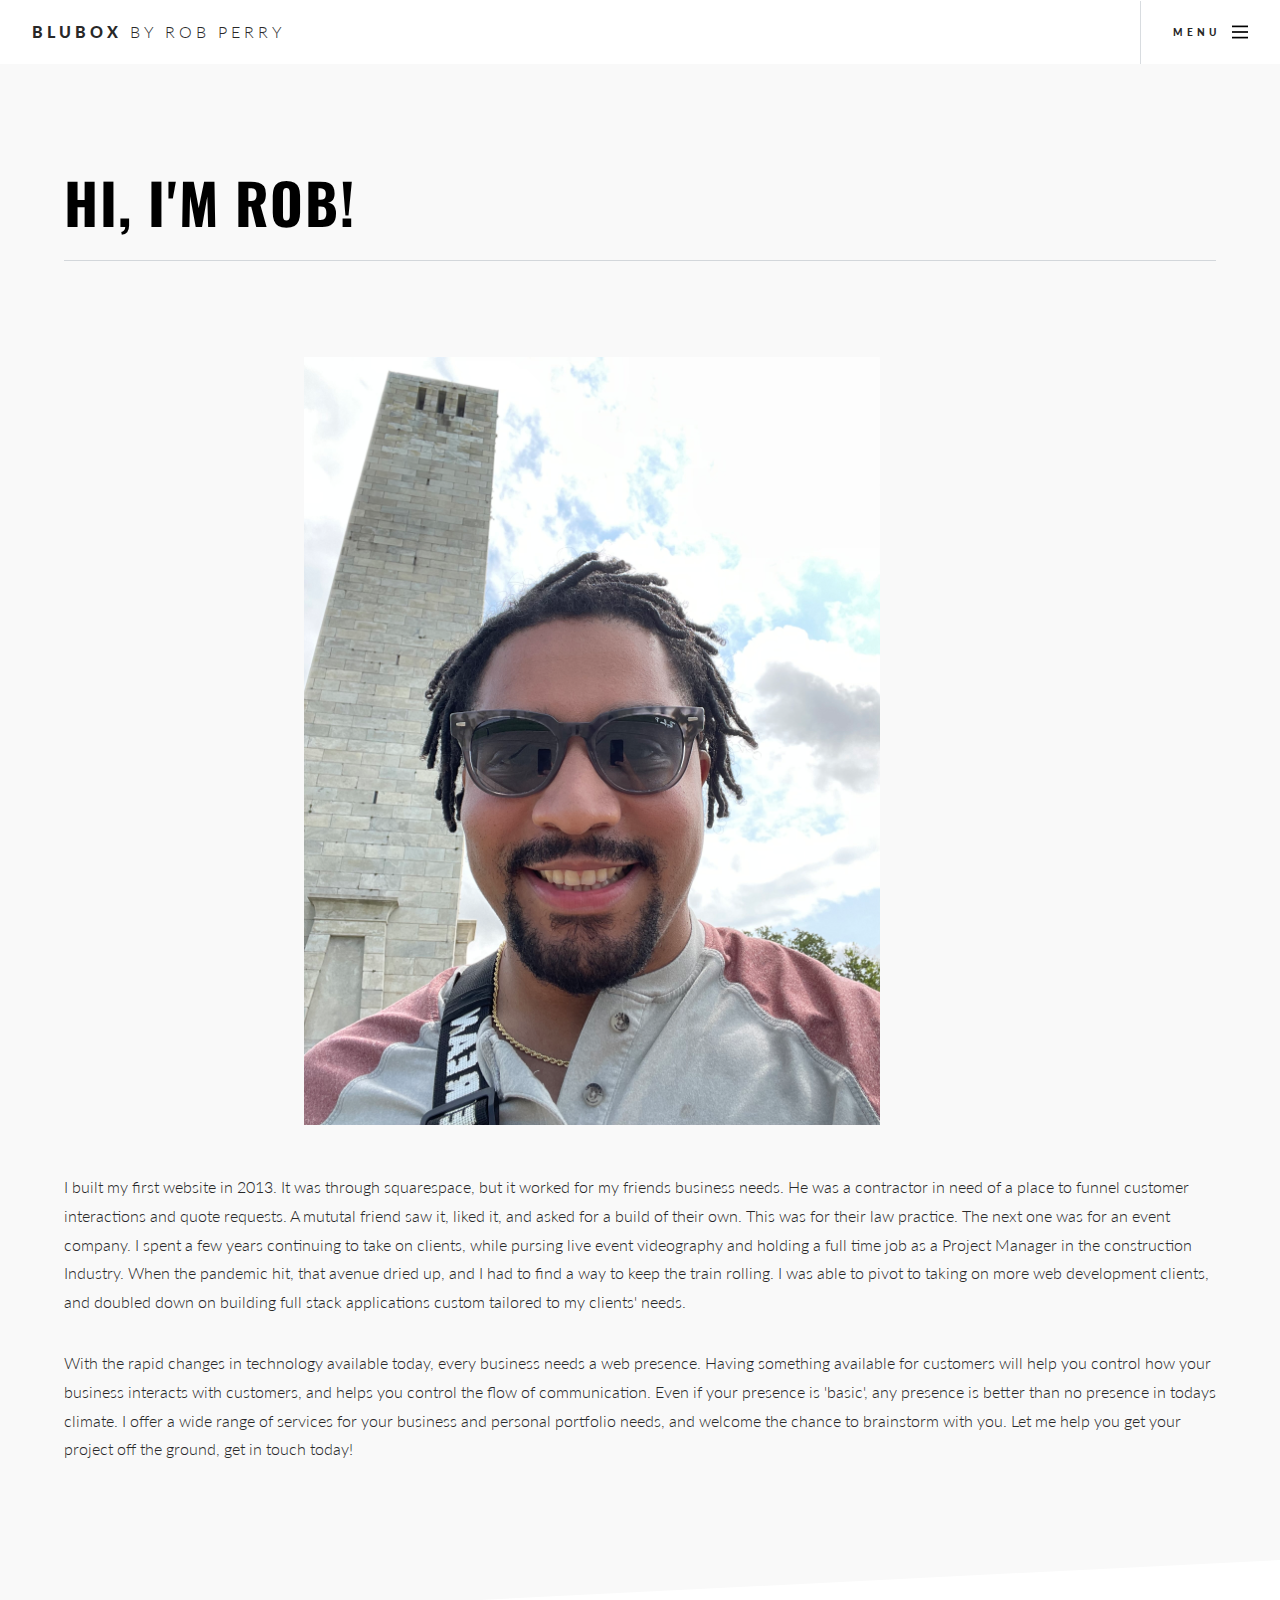
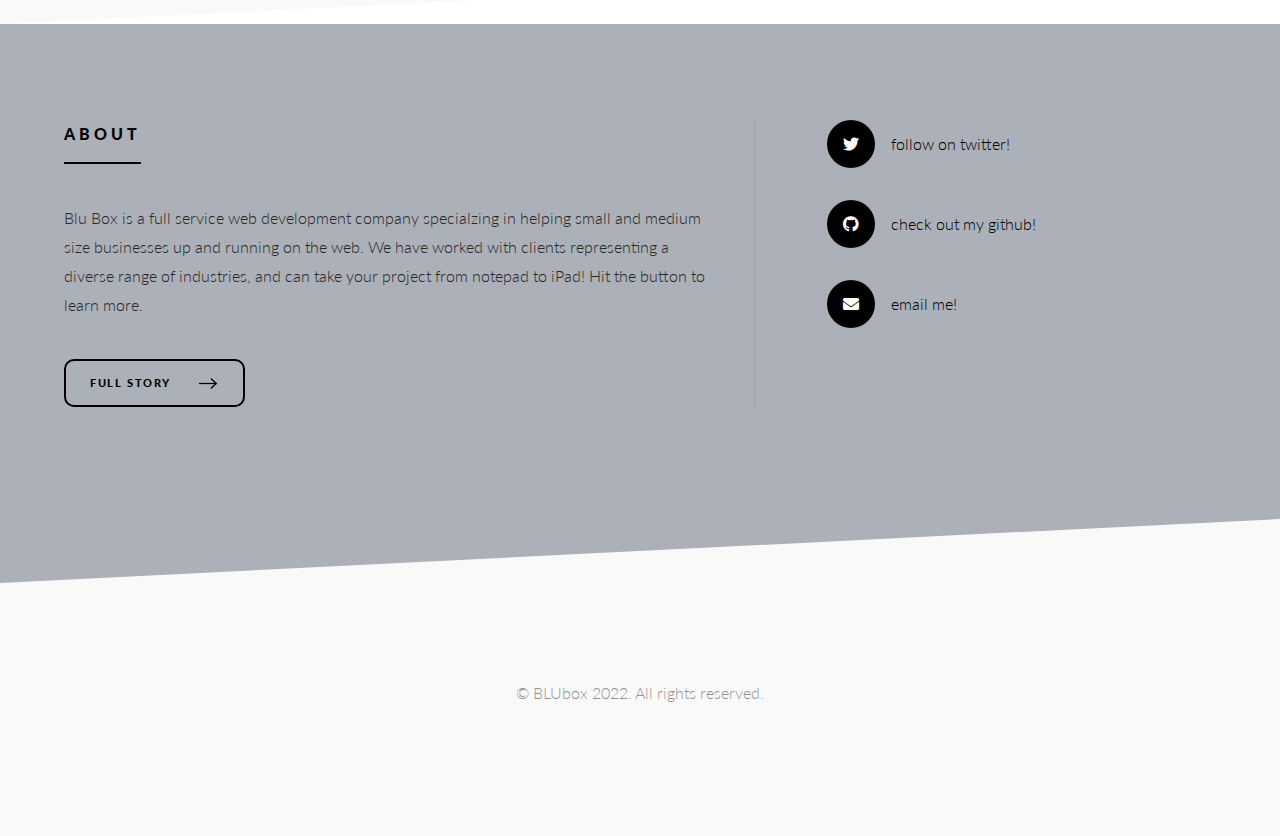
==== commit 6b9176b1: "added photo" ====
--- a/fullstory.html
+++ b/fullstory.html
@@ -40,16 +40,16 @@
 					<section id="main" class="wrapper style2">
 						<div class="inner">
 							<header class="major special">
-								<h1>Full Story</h1>
+								<h1>Hi, I'm Rob!</h1>
 								<p></p>
 							</header>
-							<a href="#" class="image main"><img src="images/slides/slide01.jpg" alt="" /></a>
+							<a href="#" class="image main" ><img src="images/IMG_1802.jpeg" alt="" /></a>
 							<p> I built my first website in 2013. It was through squarespace, but it worked for my friends business needs. He was a contractor in
 								need of a place to funnel customer interactions and quote requests. A mututal friend saw it, liked it, and asked for a build
-								of their own. This was for their law practice. The next one for an event company. I spent a few years continuing
-								to take on clients, while pursing live event videography. When the pandemic hit, that avenue dried up, and I had to find a 
-								way to keep the train rolling. I was able to pivot to taking on more web development clients, and doubled down on building 
-								full stack applications custom tailored to my clients' needs.  
+								of their own. This was for their law practice. The next one was for an event company. I spent a few years continuing
+								to take on clients, while pursing live event videography and holding a full time job as a Project Manager in the construction Industry. 
+								When the pandemic hit, that avenue dried up, and I had to find a way to keep the train rolling. I was able to pivot to taking on more web 
+								development clients, and doubled down on building full stack applications custom tailored to my clients' needs.
 							</p>													
 							<p> With the rapid changes in technology available today, every business needs a web presence. Having something available for customers 
 								will help you control how your business interacts with customers, and helps you control the flow of communication. Even if your presence 
@@ -76,7 +76,7 @@
 										Hit the button to learn more.
 									</p>
 									<ul class="actions">
-										<li><a href="#" class="button next">back to top</a></li>
+										<li><a href="fullstory.html" class="button next">Full Story</a></li>
 									</ul>
 								</div>
 								<ul class="contact-icons">
--- a/assets/css/main.css
+++ b/assets/css/main.css
@@ -2491,12 +2491,15 @@
 		.image.main {
 			display: block;
 			margin: 0 0 3rem 0;
-			width: 100%;
+			width: 50%;
 		}
 
 			.image.main img {
 				width: 100%;
-			}
+				margin-left: 15rem;
+			}
+
+	
 
 		@media screen and (max-width: 736px) {
 
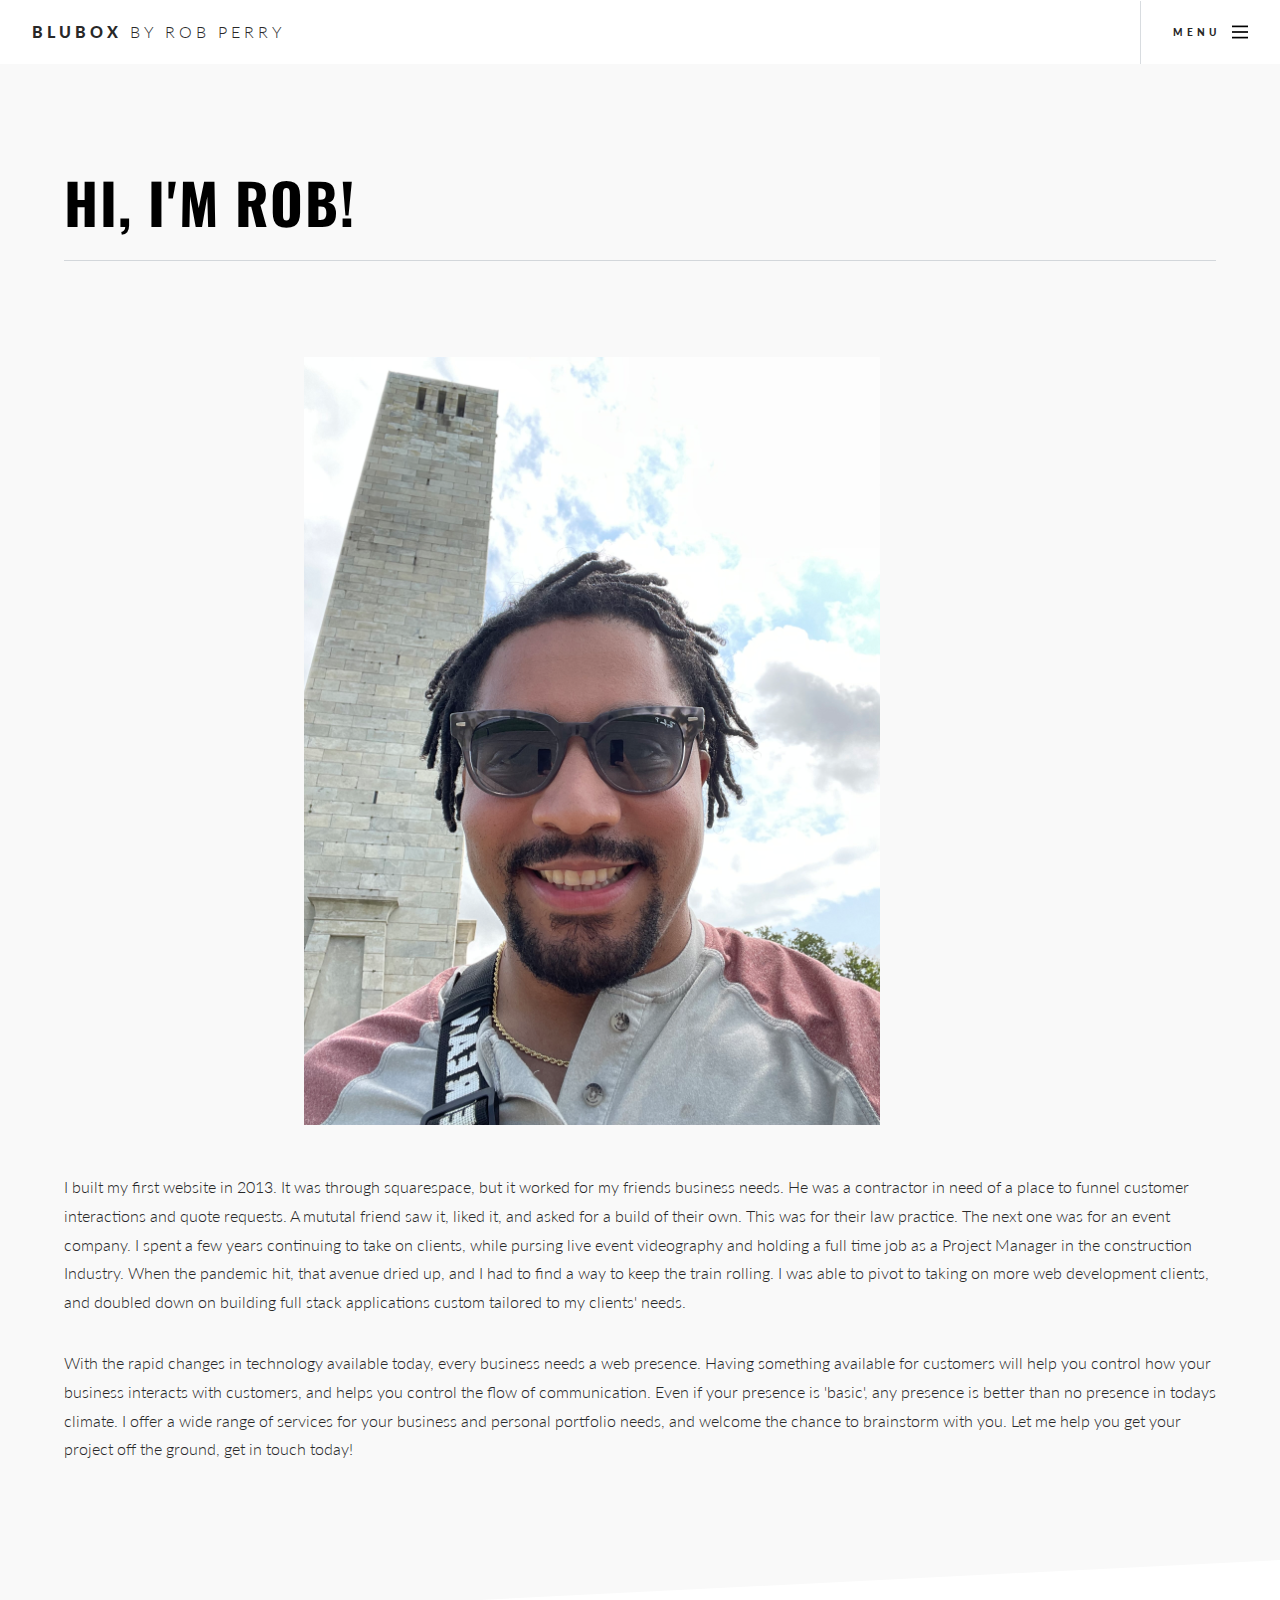
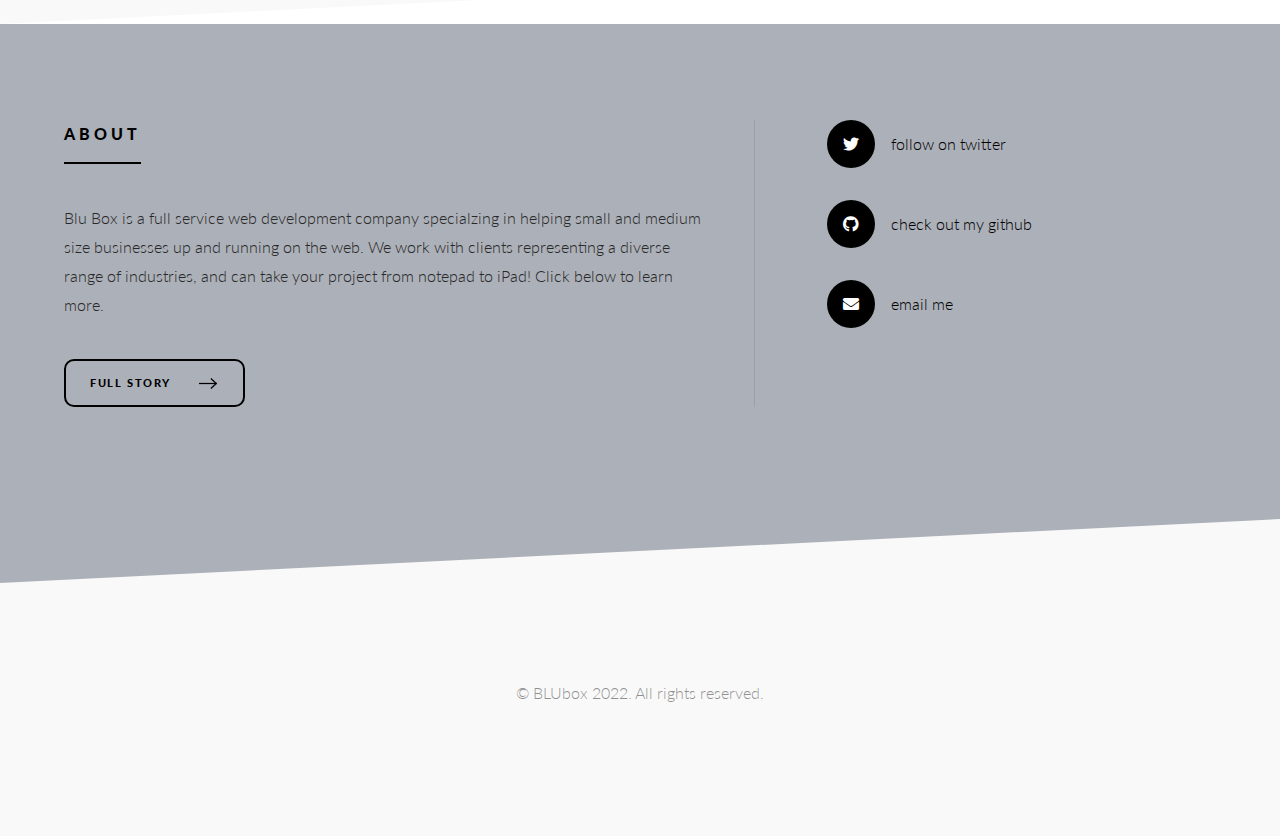
==== commit b1cbf03e: "minor changes to language" ====
--- a/fullstory.html
+++ b/fullstory.html
@@ -28,9 +28,9 @@
 							<h2>Menu</h2>
 							<ul class="links">
 								<li><a href="index.html">Home</a></li>
-								<li><a href="portfolio.html">Portfolio</a></li>
+								<li><a href="ourwork.html">Portfolio</a></li>
 								<li><a href="fullstory.html">fullstory</a></li>
-								<li><a href="elements.html">Elements</a></li>
+								
 							</ul>
 							<a class="close"><span>Close</span></a>
 						</div>
@@ -72,17 +72,17 @@
 										<h2>About</h2>
 									</header>
 									<p>Blu Box is a full service web development company specialzing in helping small and medium size businesses up and running on the web. 
-										We have worked with clients representing a diverse range of industries, and can take your project from notepad to iPad!
-										Hit the button to learn more.
+										We work with clients representing a diverse range of industries, and can take your project from notepad to iPad!
+										Click below to learn more.	
 									</p>
 									<ul class="actions">
 										<li><a href="fullstory.html" class="button next">Full Story</a></li>
 									</ul>
 								</div>
 								<ul class="contact-icons">
-									<li><a href="https://twitter.com/rob_c_perry" class="icon brands alt fa-twitter"><span class="label">follow on twitter!</span></a></li>
-									<li><a href="https://github.com/robcperry" class="icon brands alt fa-github"><span class="label">check out my github!</span></a></li>
-									<li><a href="mailto:rcperry37@gmail.com" class="icon solid alt fa-envelope"><span class="label">email me!</span></a></li>
+									<li><a href="https://twitter.com/rob_c_perry" class="icon brands alt fa-twitter"><span class="label">follow on twitter</span></a></li>
+									<li><a href="https://github.com/robcperry" class="icon brands alt fa-github"><span class="label">check out my github</span></a></li>
+									<li><a href="mailto:rcperry37@gmail.com" class="icon solid alt fa-envelope"><span class="label">email me</span></a></li>
 								</ul>
 							</div>
 						</div>
--- a/assets/css/main.css
+++ b/assets/css/main.css
@@ -3907,7 +3907,7 @@
 		-ms-user-select: none;
 		-webkit-tap-highlight-color: rgba(0, 0, 0, 0);
 		-webkit-user-select: none;
-		background-color: rgba(224, 224, 224, 0.9);
+		background-color: rgba(149, 163, 241, 0.829);
 		cursor: default;
 		height: 100%;
 		left: 0;
@@ -4664,4 +4664,6 @@
 	.copyright {
 		color: rgba(40, 40, 40, 0.5);
 		text-align: center;
-	}+	}
+
+	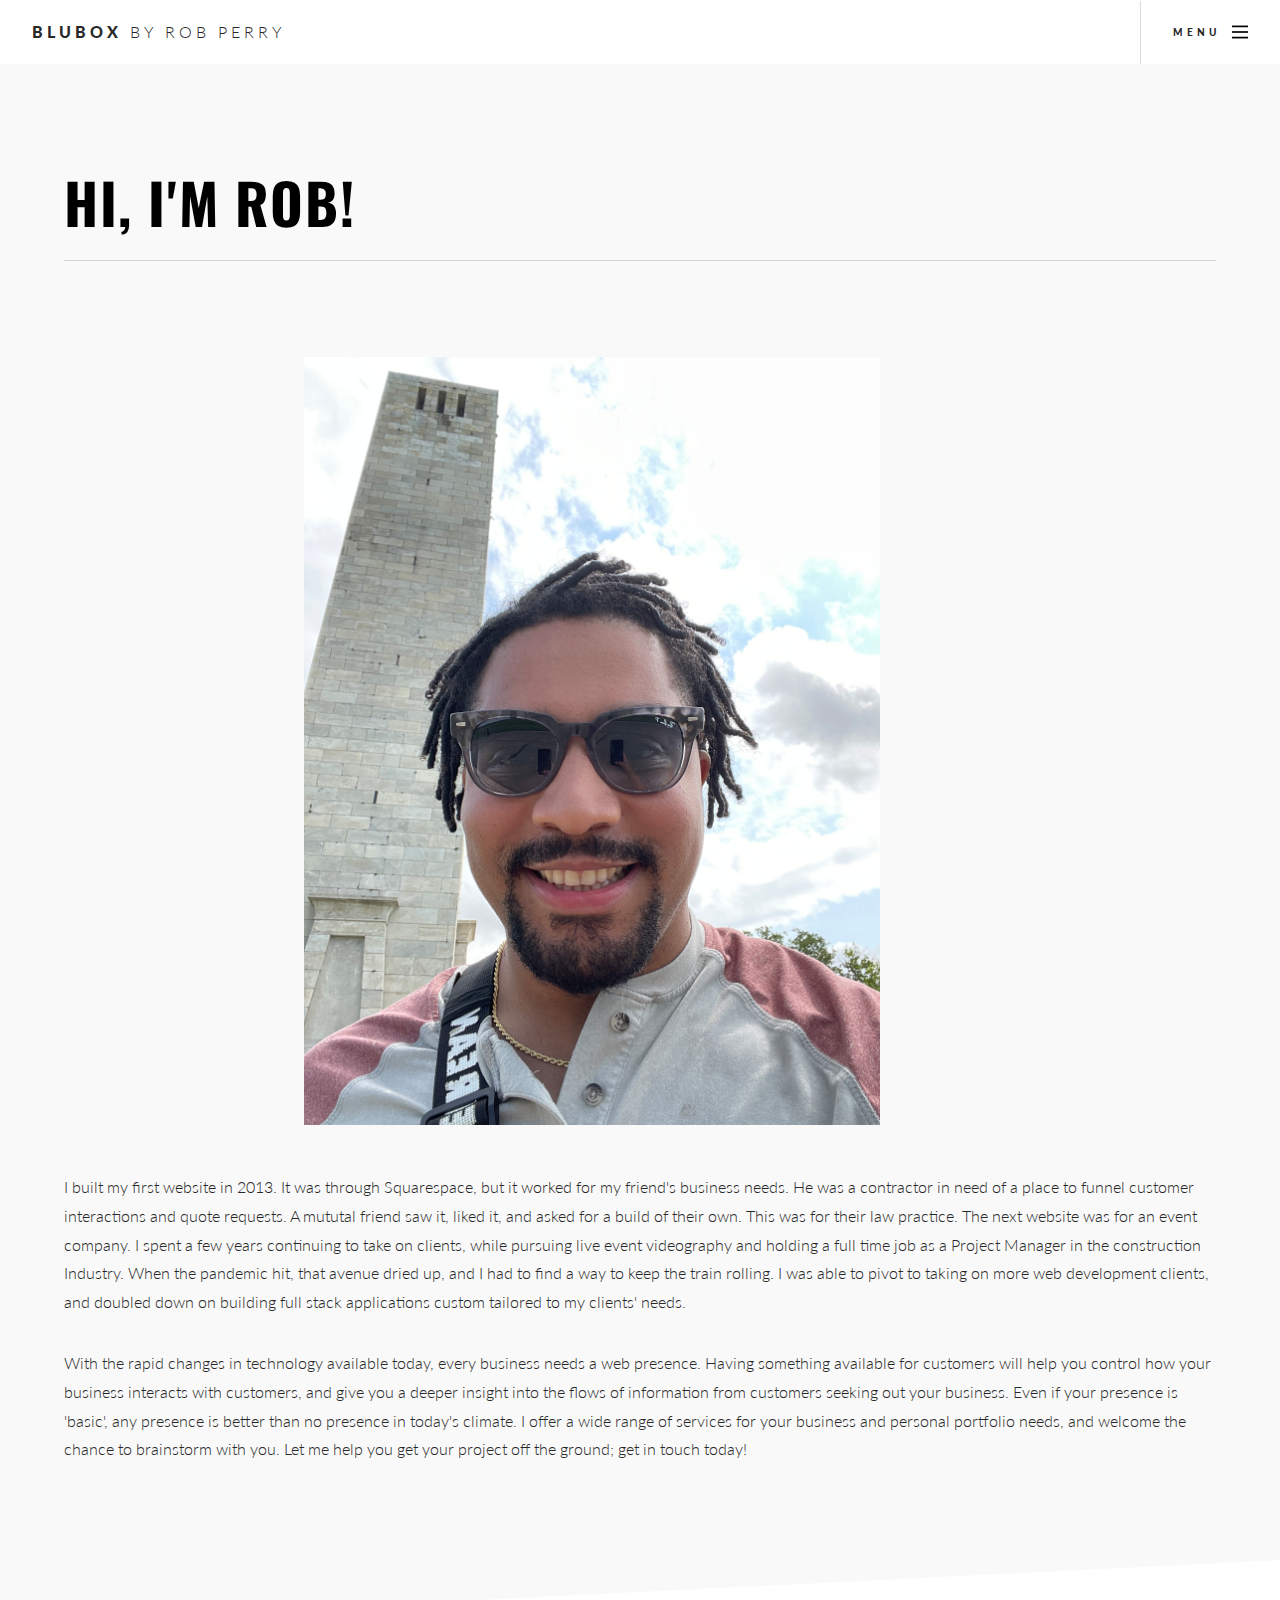
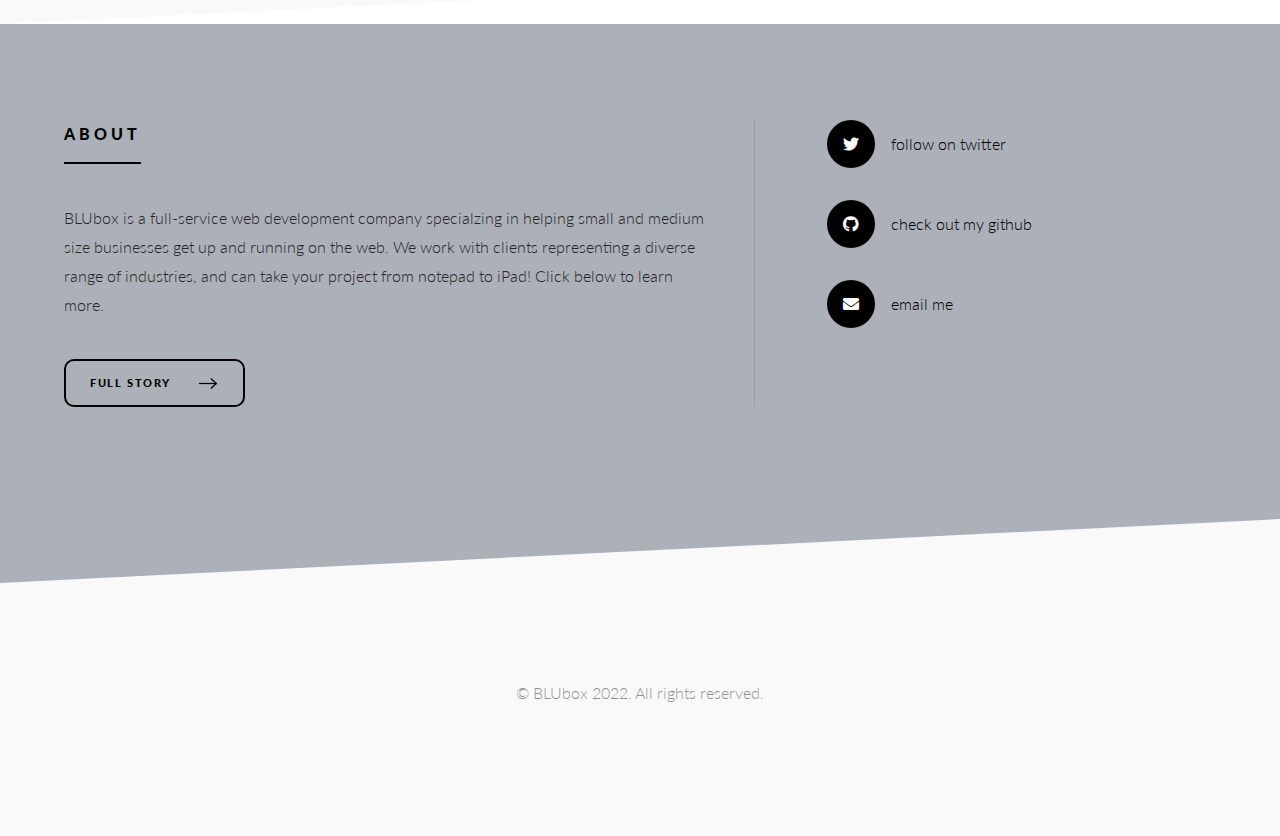
==== commit 5e700f8d: "spelling and grammer changes, thanks Eggs!" ====
--- a/fullstory.html
+++ b/fullstory.html
@@ -44,20 +44,23 @@
 								<p></p>
 							</header>
 							<a href="#" class="image main" ><img src="images/IMG_1802.jpeg" alt="" /></a>
-							<p> I built my first website in 2013. It was through squarespace, but it worked for my friends business needs. He was a contractor in
-								need of a place to funnel customer interactions and quote requests. A mututal friend saw it, liked it, and asked for a build
-								of their own. This was for their law practice. The next one was for an event company. I spent a few years continuing
-								to take on clients, while pursing live event videography and holding a full time job as a Project Manager in the construction Industry. 
-								When the pandemic hit, that avenue dried up, and I had to find a way to keep the train rolling. I was able to pivot to taking on more web 
-								development clients, and doubled down on building full stack applications custom tailored to my clients' needs.
+							<p> I built my first website in 2013. It was through Squarespace, but it worked for my friend's business needs. 
+								He was a contractor in need of a place to funnel customer interactions and quote requests. 
+								A mututal friend saw it, liked it, and asked for a build of their own. This was for their law practice. 
+								
+								The next website was for an event company. I spent a few years continuing to take on clients, while pursuing 
+								live event videography and holding a full time job as a Project Manager in the construction Industry. 
+								When the pandemic hit, that avenue dried up, and I had to find a way to keep the train rolling. 
+								I was able to pivot to taking on more web development clients, and doubled down on building full 
+								stack applications custom tailored to my clients' needs.
 							</p>													
-							<p> With the rapid changes in technology available today, every business needs a web presence. Having something available for customers 
-								will help you control how your business interacts with customers, and helps you control the flow of communication. Even if your presence 
-								is 'basic', any presence is better than no presence in todays climate. I offer a wide range of services for your business and personal 
-								portfolio needs, and welcome the chance to brainstorm with you. Let me help you get your project off the ground, get in touch today!
-								
-								
-					 
+							<p> With the rapid changes in technology available today, every business needs a web presence. 
+								Having something available for customers will help you control how your business interacts with customers, 
+								and give you a deeper insight into the flows of information from customers seeking out your business. 
+								Even if your presence is 'basic', any presence is better than no presence in today's climate. 
+								I offer a wide range of services for your business and personal portfolio needs, 
+								and welcome the chance to brainstorm with you. Let me help you get your project off the ground; get in touch today!
+																			 
 							</p>
 
 						</div>
@@ -71,9 +74,8 @@
 									<header>
 										<h2>About</h2>
 									</header>
-									<p>Blu Box is a full service web development company specialzing in helping small and medium size businesses up and running on the web. 
-										We work with clients representing a diverse range of industries, and can take your project from notepad to iPad!
-										Click below to learn more.	
+									<p>BLUbox is a full-service web development company specialzing in helping small and medium size businesses get up and running on the web. 
+									   We work with clients representing a diverse range of industries, and can take your project from notepad to iPad! Click below to learn more.
 									</p>
 									<ul class="actions">
 										<li><a href="fullstory.html" class="button next">Full Story</a></li>
